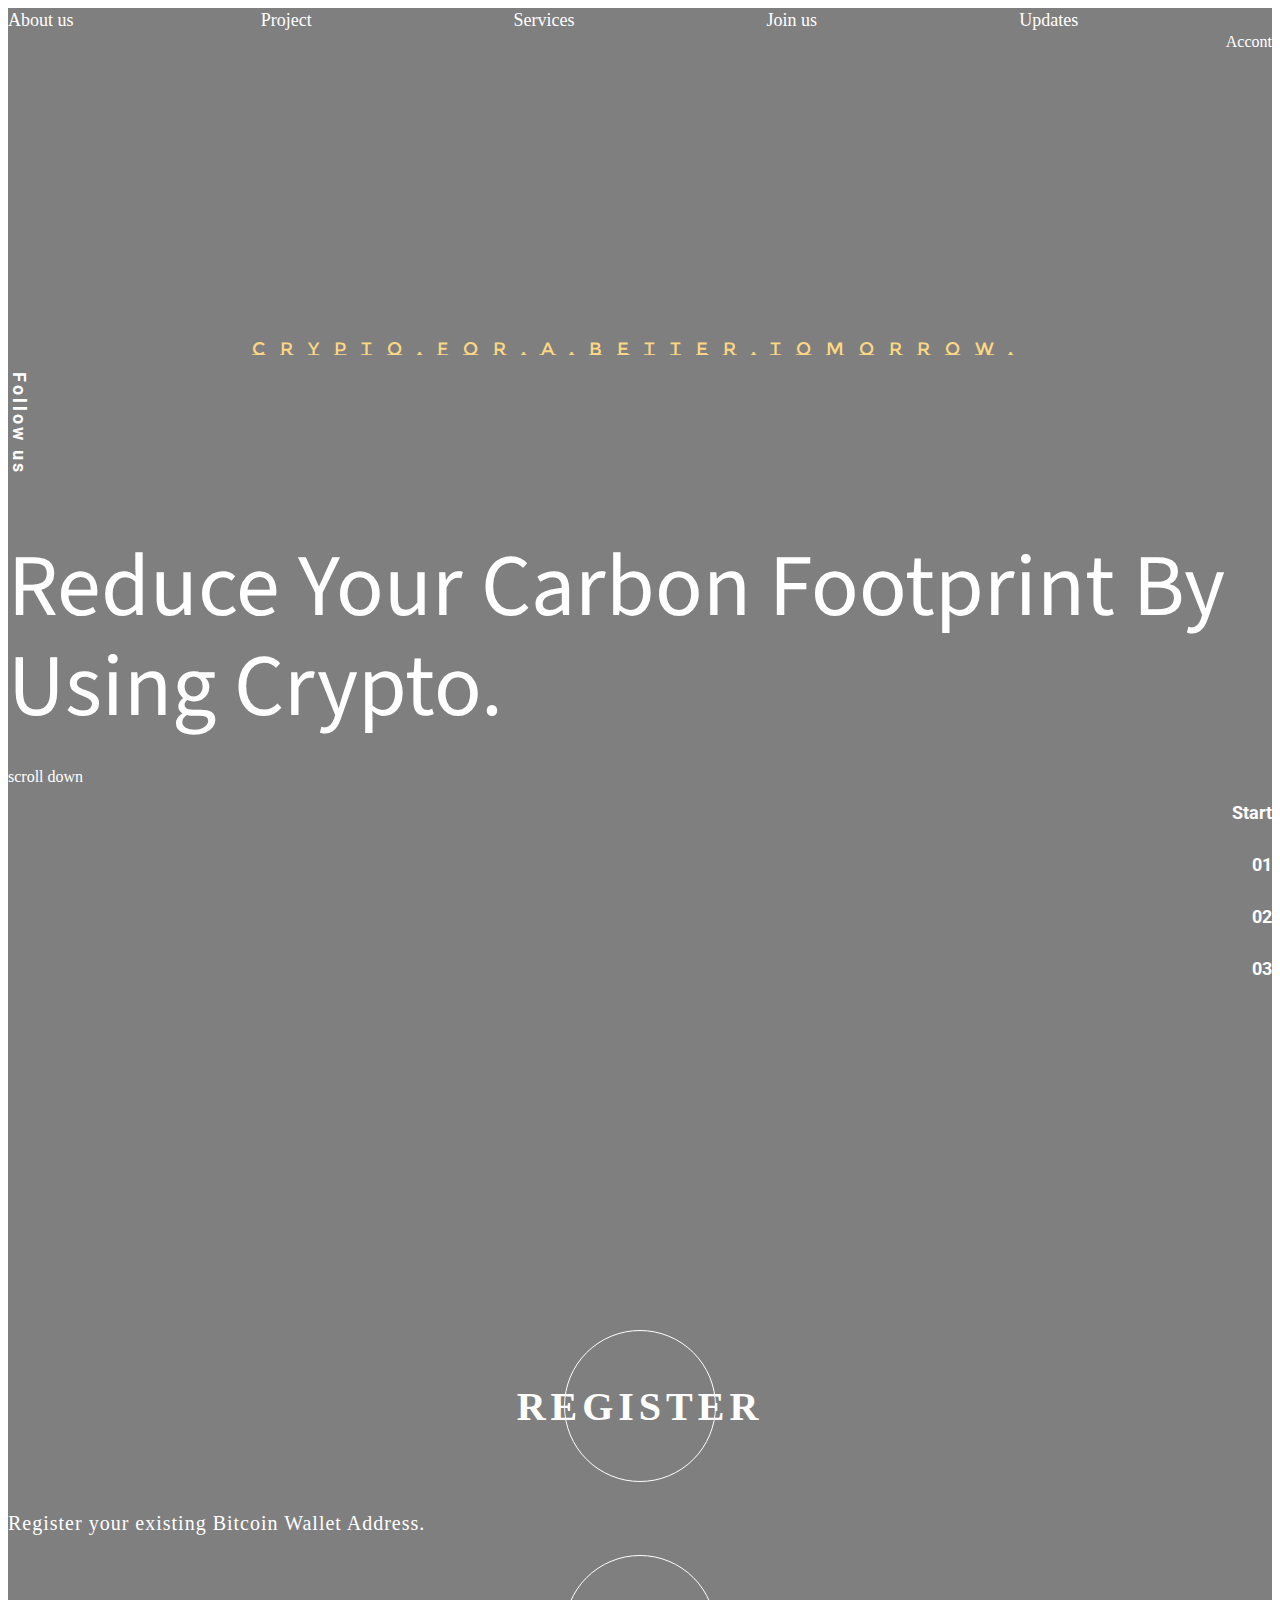
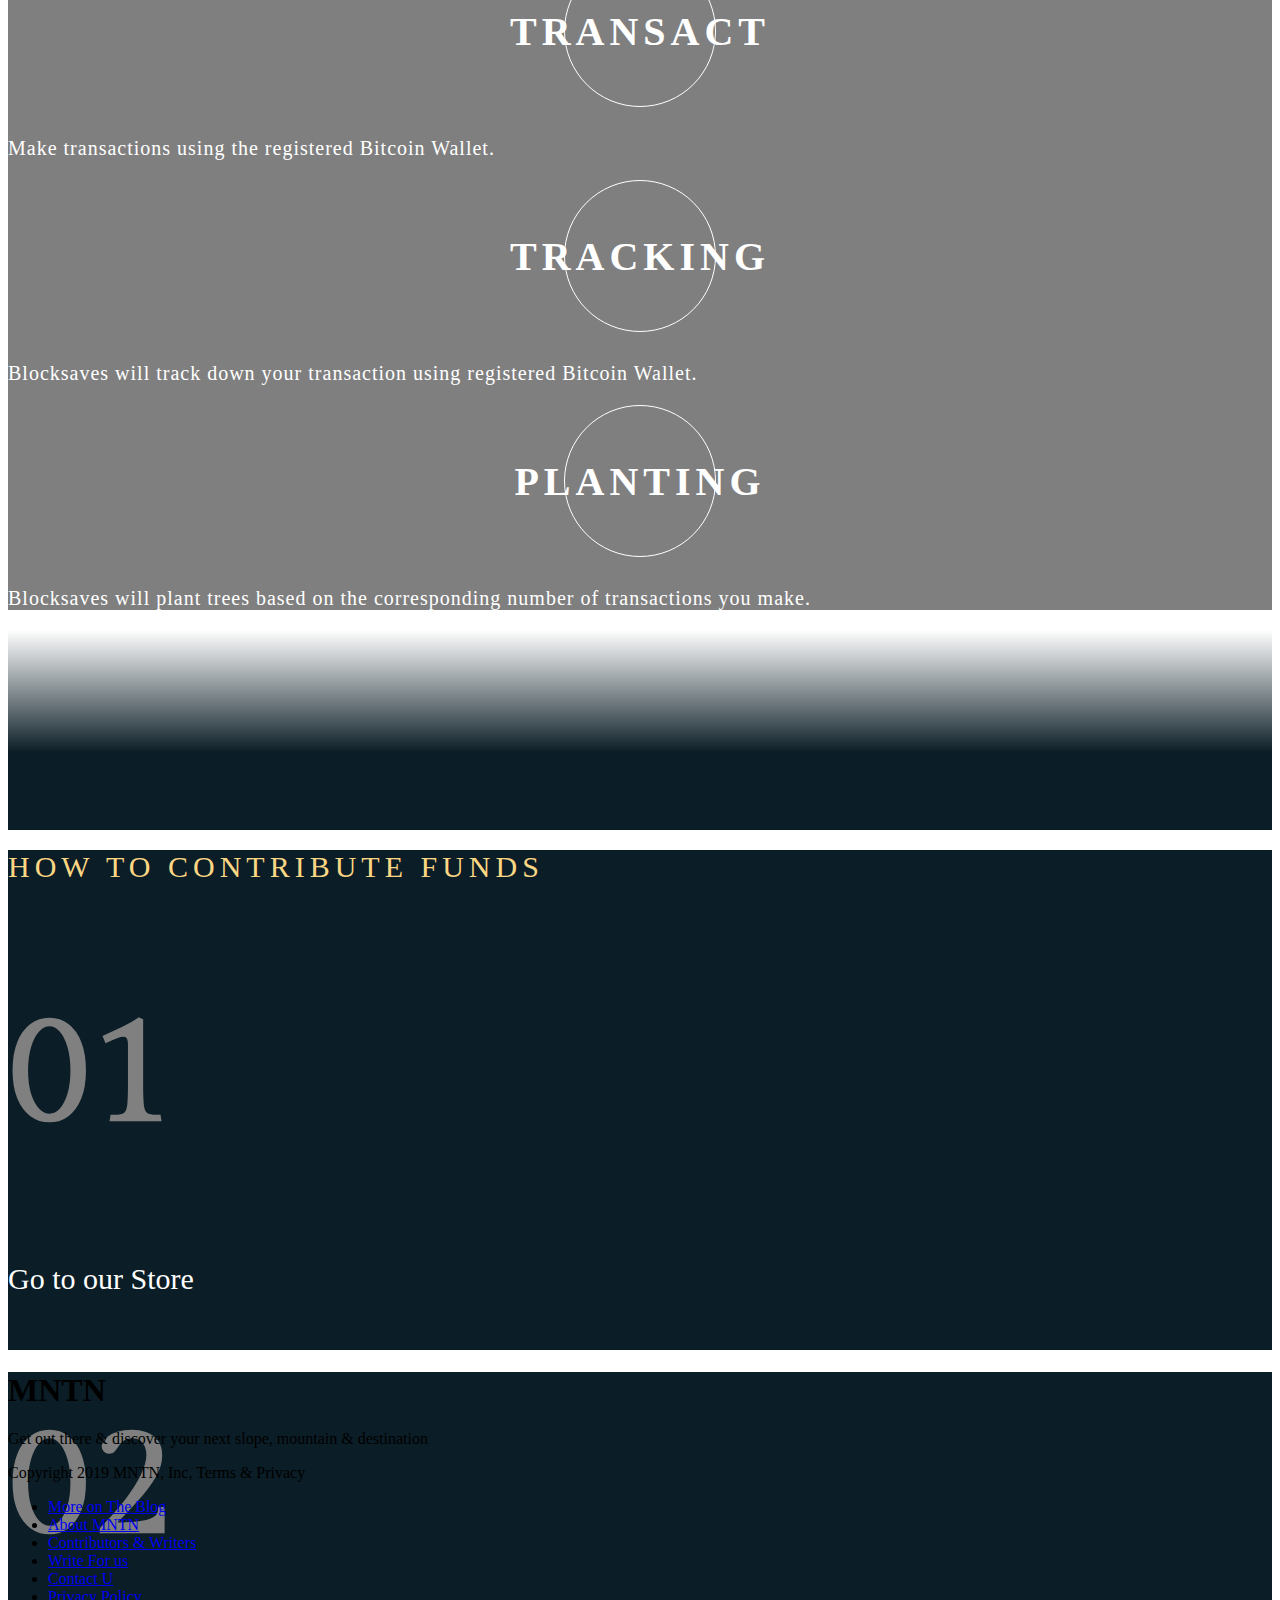
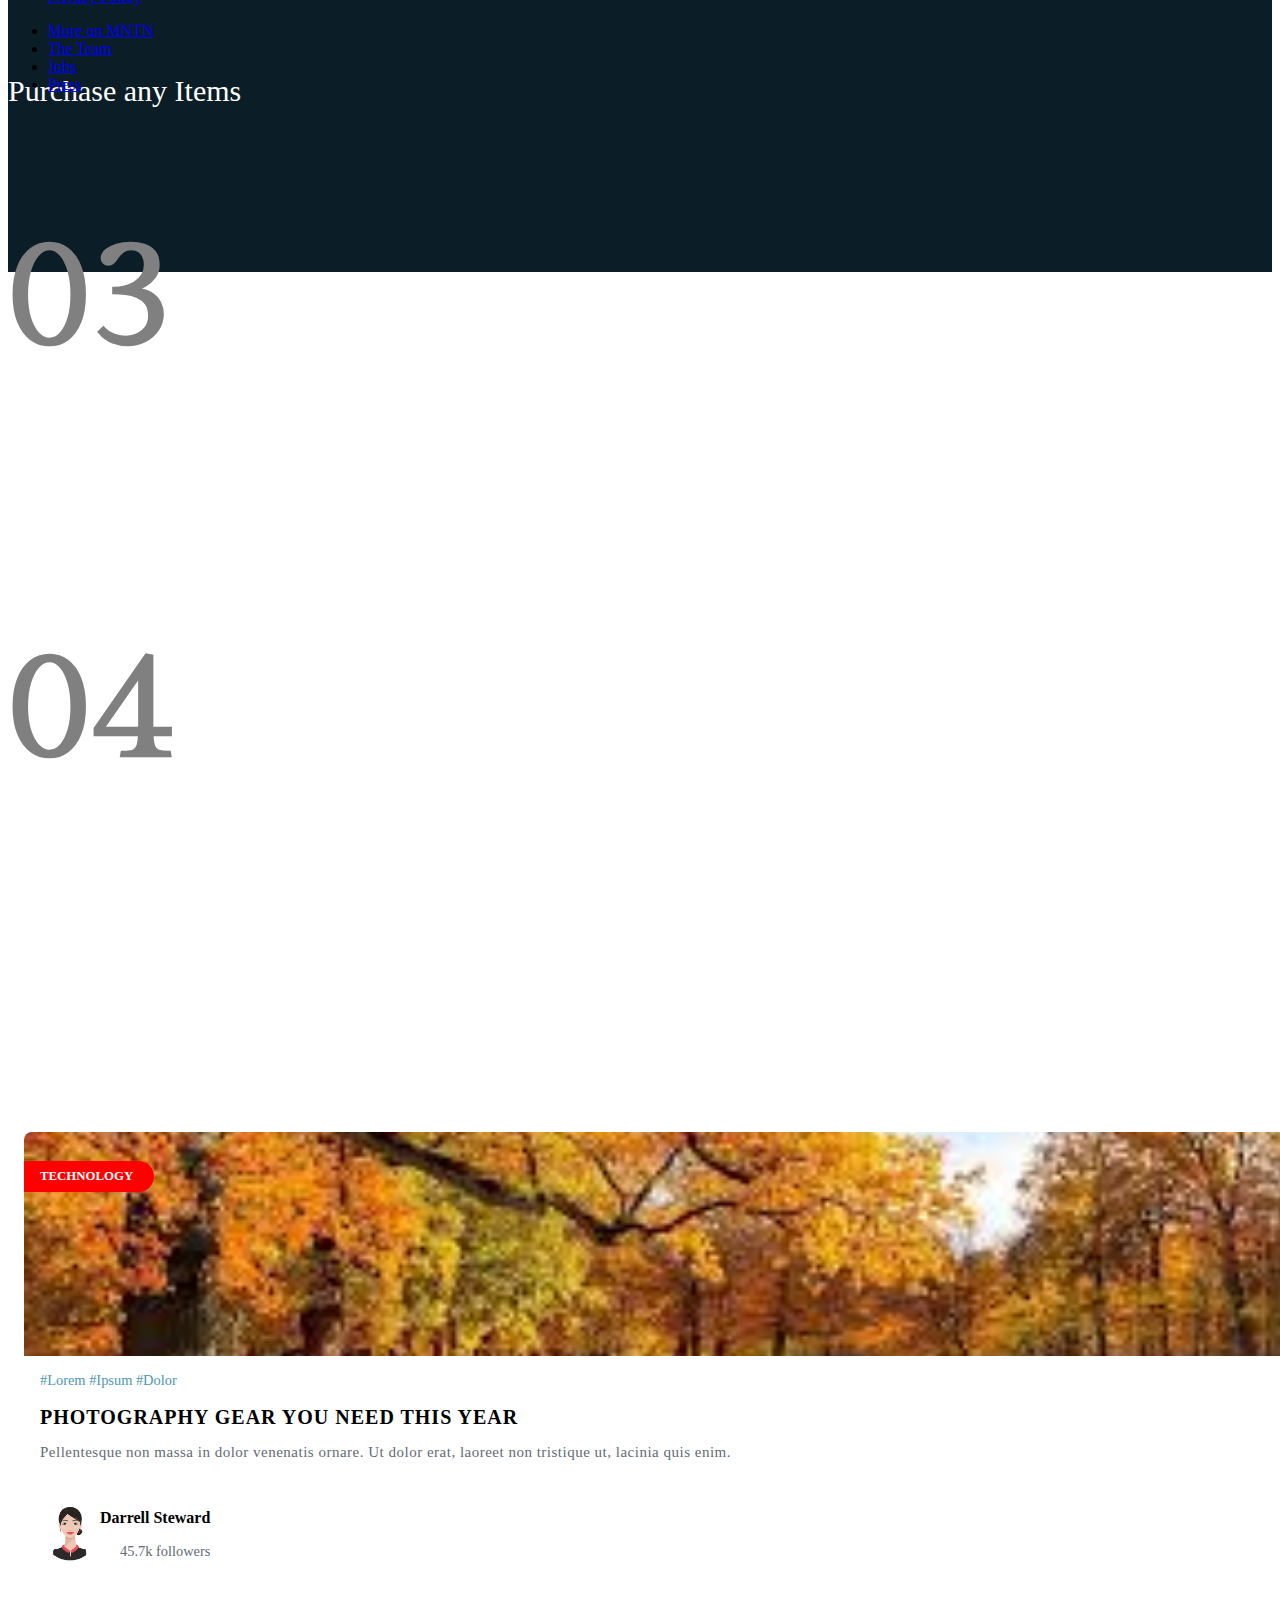
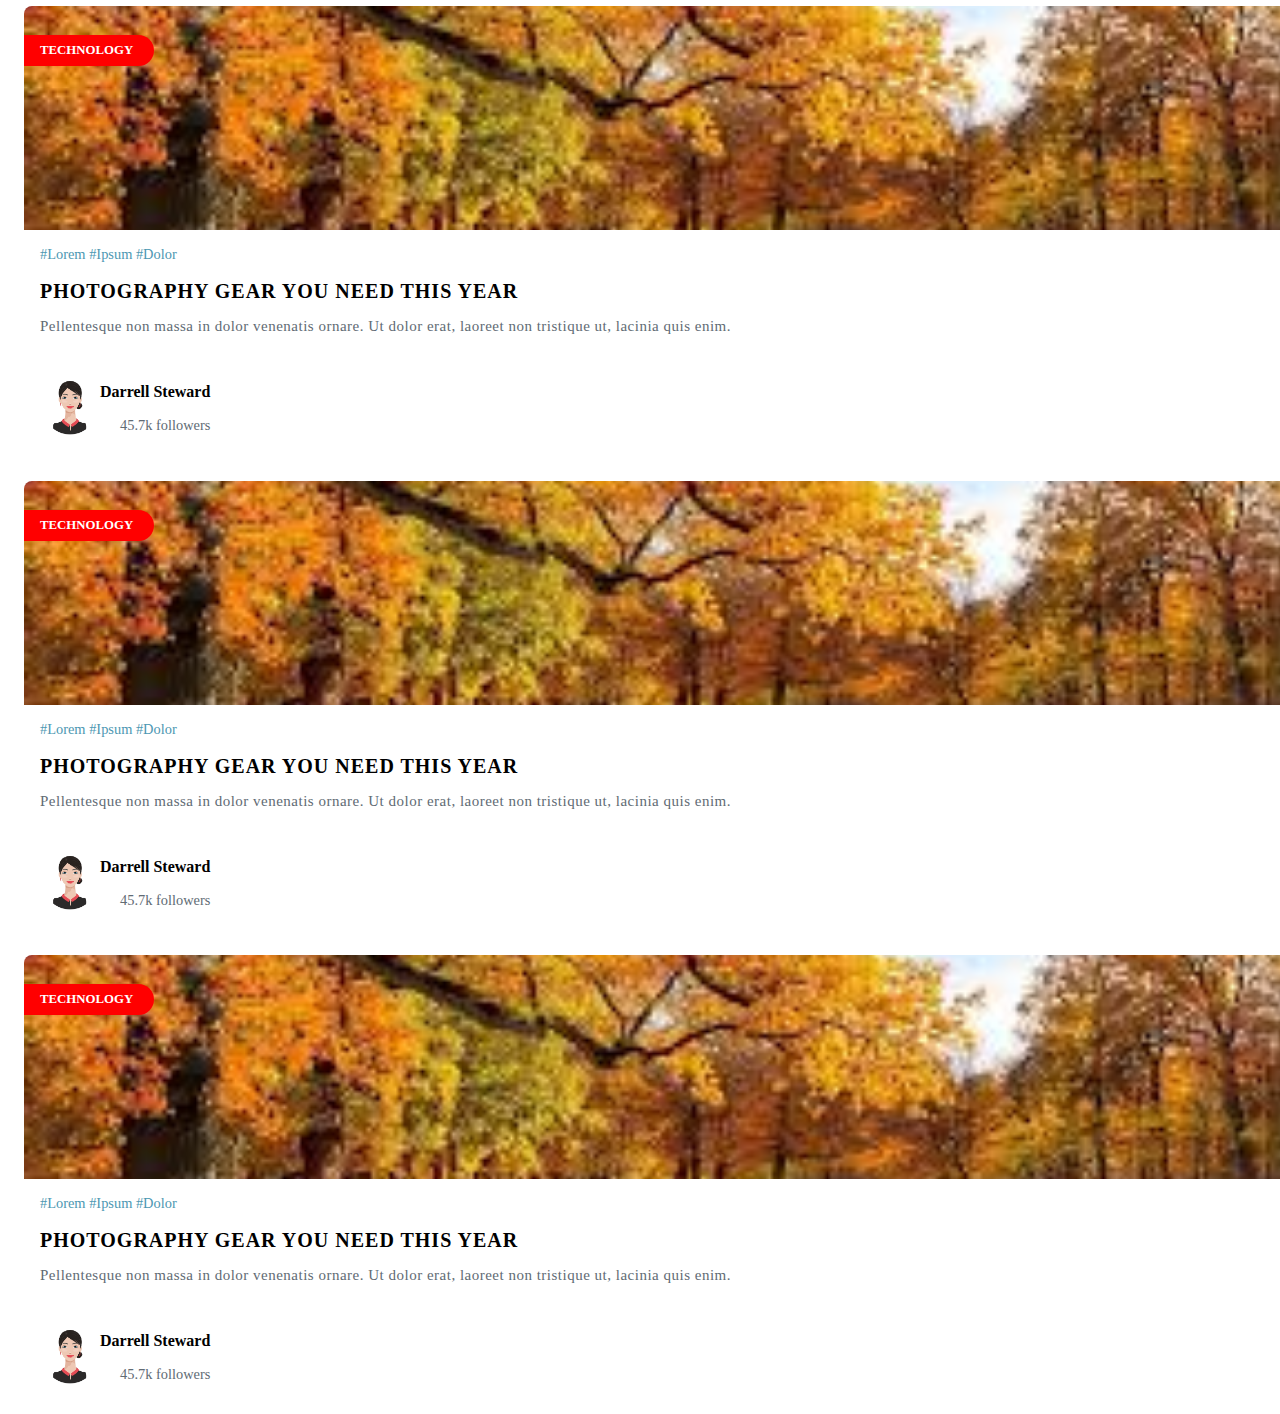
==== index.html @ 3b29f65f "Adding Blog Post Area" ====
<!DOCTYPE html>
<html lang="en">
<head>
   <meta charset="UTF-8">
   <meta name="viewport" content="width=device-width, initial-scale=1.0">

   <link rel="stylesheet" href="style.css">

   <link rel="stylesheet" href="vendor/bootstrap/css/bootstrap.min.css">
   <link href="vendor/fontawesome/css/fontawesome.css" rel="stylesheet">
   <link href="vendor/fontawesome/css/brands.css" rel="stylesheet">
   <link href="vendor/fontawesome/css/solid.css" rel="stylesheet">

   <title>MNTN</title>
</head>
<body>
   <div class="container-fluid" id="header">
      <div class="container">
         <nav>
            <div class="row" id="main-container">
               <div class="col">
                  <i class="fas fa-file-code" id="logo"></i>
               </div>
               <div class="col-6" id="navigation">
                  <ul>
                     <li><a href="#">About us</a></li>
                     <li><a href="#">Project</a></li>
                     <li><a href="#">Services</a></li>
                     <li><a href="#">Join us</a></li>
                     <li><a href="#">Updates</a></li>
                  </ul>
               </div>
               <div class="col" style="text-align: right;">
                  <span><i class="fa fa-user-circle"></i></span> 
                  <a href="#" id="account">
                     Accont
                  </a>
               </div>
            </div>
         </nav>
      </div>
      <div class="container" id="header-text">
         <h1 class="header-text-title"><span><i class="fas fa-minus"></i> </span>CRYPTO.FOR.A.BETTER.TOMORROW.</h1>

         <div class="row">
            <div class="col-2" id="follow">
               <ul>
                  <li>
                     <a href="#" id="follow-us">Follow us</a>
                  </li>
                  <li>
                     <a href="#">
                        <i class="fab fa-twitter"></i>
                     </a>
                  </li>
                  <li>
                     <a href="#">
                        <i class="fab fa-instagram"></i>
                     </a>
                  </li>
               </ul>
            </div>
            <div class="col-8">
               <h1 class="main-header-title">Reduce Your Carbon Footprint By Using Crypto.</h1>
               <p class="main-header-scroll">scroll down <span> <i class="fas fa-arrow-down"></i></span></p>
            </div>
            <div class="col-2" id="start">
               <ul>
                  <li>
                     <a href="#">Start</a>
                  </li>
                  <li>
                     <a href="#">01</a>
                  </li>
                  <li>
                     <a href="#">02</a>
                  </li>
                  <li>
                     <a href="#">03</a>
                  </li>
               </ul>
            </div>
         </div>
      </div>
      <div class="container" id="services">
         <div class="row">
            <div class="col">
               <div class="service-container">
                  <div class="service-img" id="register">
                     <p>Register</p>
                  </div>
               </div>
               <p class="service-desc">Register your existing Bitcoin Wallet Address.</p>
            </div>
            <div class="col">
               <div class="service-container">
                  <div class="service-img" id="transact">
                     <p>Transact</p>
                  </div>
               </div>
               <p class="service-desc">Make transactions using the registered Bitcoin Wallet.</p>
            </div>
            <div class="col">
               <div class="service-container">
                  <div class="service-img" id="tracking">
                     <p>Tracking</p>
                  </div>
               </div>
               <p class="service-desc">Blocksaves will track down your transaction using registered Bitcoin Wallet.</p>
            </div>
            <div class="col">
               <div class="service-container">
                  <div class="service-img" id="planting">
                     <p>Planting</p>
                  </div>
               </div>
               <p class="service-desc">Blocksaves will plant trees based on the corresponding number of transactions you make.</p>
            </div>
         </div>
      </div>
   </div>
   <div class="container-fluid" id="header-separator"></div>
   <div class="container-fluid" id="blog">
      <div class="container" id="contribute-funds">
         <h1 class="contribute-fund-title">
            <span><i class="fas fa-minus"></i> </span> HOW TO CONTRIBUTE FUNDS
         </h1>
         <div class="row">
            <div class="col" id="contribute-fund-steps">
               <h1 class="contribute-fund-step">01</h1>
               <p class="contribute-fund-desc">
                  Go to our Store
               </p>
            </div>
            <div class="col" id="contribute-fund-steps">
               <h1 class="contribute-fund-step">02</h1>
               <p class="contribute-fund-desc">
                  Purchase any Items
               </p>
            </div>
            <div class="col" id="contribute-fund-steps">
               <h1 class="contribute-fund-step">03</h1>
               <p class="contribute-fund-desc">
                  Purchase any Items
               </p>
            </div>
            <div class="col" id="contribute-fund-steps">
               <h1 class="contribute-fund-step">04</h1>
               <p class="contribute-fund-desc">
                  Purchase any Items
               </p>
            </div>
         </div> 
      </div>
      <div class="container" id="blog-post">
         <div class="row">
            <div class="col">
               <div class="blog-content">
                  <div class="blog-content-banner">
                     <p class="blog-content-banner-title">Technology</p>
                     <img class="blog-content-img" src='img/blog-register.jpg' alt='Register'>
                  </div>

                  <div class="blog-content-details">
                     <p class="blog-content-hashtag">#Lorem #Ipsum #Dolor</p>
                     <h2 class="blog-content-title">Photography gear you need this year</h2>
                     <p class="blog-content-description">Pellentesque non massa in dolor venenatis ornare. Ut dolor erat, laoreet non tristique ut, lacinia quis enim.</p>

                     <div class="row" id="author-profile">
                        <div class="col-3">
                          <img class="author-profile-img" src='img/author-1.png' alt=''> 
                        </div>   
                        <div class="col-9">
                           <div class="author-profile-info">
                              <h3 class="author-profile-name">Darrell Steward</h3>
                              <p class="author-profile-followers">45.7k followers</p>
                           </div>
                        </div>
                     </div>
                  </div>
               </div>
            </div>
            <div class="col">
               <div class="blog-content">
                  <div class="blog-content-banner">
                     <p class="blog-content-banner-title">Technology</p>
                     <img class="blog-content-img" src='img/blog-register.jpg' alt='Register'>
                  </div>

                  <div class="blog-content-details">
                     <p class="blog-content-hashtag">#Lorem #Ipsum #Dolor</p>
                     <h2 class="blog-content-title">Photography gear you need this year</h2>
                     <p class="blog-content-description">Pellentesque non massa in dolor venenatis ornare. Ut dolor erat, laoreet non tristique ut, lacinia quis enim.</p>

                     <div class="row" id="author-profile">
                        <div class="col-3">
                          <img class="author-profile-img" src='img/author-1.png' alt=''> 
                        </div>   
                        <div class="col-9">
                           <div class="author-profile-info">
                              <h3 class="author-profile-name">Darrell Steward</h3>
                              <p class="author-profile-followers">45.7k followers</p>
                           </div>
                        </div>
                     </div>
                  </div>
               </div>
            </div>
            <div class="col">
               <div class="blog-content">
                  <div class="blog-content-banner">
                     <p class="blog-content-banner-title">Technology</p>
                     <img class="blog-content-img" src='img/blog-register.jpg' alt='Register'>
                  </div>

                  <div class="blog-content-details">
                     <p class="blog-content-hashtag">#Lorem #Ipsum #Dolor</p>
                     <h2 class="blog-content-title">Photography gear you need this year</h2>
                     <p class="blog-content-description">Pellentesque non massa in dolor venenatis ornare. Ut dolor erat, laoreet non tristique ut, lacinia quis enim.</p>

                     <div class="row" id="author-profile">
                        <div class="col-3">
                          <img class="author-profile-img" src='img/author-1.png' alt=''> 
                        </div>   
                        <div class="col-9">
                           <div class="author-profile-info">
                              <h3 class="author-profile-name">Darrell Steward</h3>
                              <p class="author-profile-followers">45.7k followers</p>
                           </div>
                        </div>
                     </div>
                  </div>
               </div>
            </div>
            <div class="col">
               <div class="blog-content">
                  <div class="blog-content-banner">
                     <p class="blog-content-banner-title">Technology</p>
                     <img class="blog-content-img" src='img/blog-register.jpg' alt='Register'>
                  </div>

                  <div class="blog-content-details">
                     <p class="blog-content-hashtag">#Lorem #Ipsum #Dolor</p>
                     <h2 class="blog-content-title">Photography gear you need this year</h2>
                     <p class="blog-content-description">Pellentesque non massa in dolor venenatis ornare. Ut dolor erat, laoreet non tristique ut, lacinia quis enim.</p>

                     <div class="row" id="author-profile">
                        <div class="col-3">
                          <img class="author-profile-img" src='img/author-1.png' alt=''> 
                        </div>   
                        <div class="col-9">
                           <div class="author-profile-info">
                              <h3 class="author-profile-name">Darrell Steward</h3>
                              <p class="author-profile-followers">45.7k followers</p>
                           </div>
                        </div>
                     </div>
                  </div>
               </div>
            </div>
         </div>
      </div>
   </div>
   <div class="container-fluid" id="footer">
      <div class="container">
         <div class="row">
            <div class="col-6">
               <h1 class="footer-title">MNTN</h1>
               <p class="footer-desc">Get out there & discover your next slope, mountain & destination</p>
               <p class="footer-copyright">Copyright 2019 MNTN, Inc, Terms & Privacy</p>
            </div>
            <div class="col-3" id="footer-list">
               <ul>
                  <li id="footer-list-active">
                     <a href="#">More on The Blog</a>
                  </li>
                  <li>
                     <a href="#">About MNTN</a>
                  </li>
                  <li>
                     <a href="#">Contributors & Writers</a>
                  </li>
                  <li>
                     <a href="#">Write For us</a>
                  </li>
                  <li>
                     <a href="#">Contact U</a>
                  </li>
                  <li>
                     <a href="#">Privacy Policy</a>
                  </li>
               </ul>
            </div>
            <div class="col-3" id="footer-list">
               <ul>
                  <li id="footer-list-active">
                     <a href="#">More on MNTN</a>
                  </li>
                  <li>
                     <a href="#">The Team</a>
                  </li>
                  <li>
                     <a href="#">Jobs</a>
                  </li>
                  <li>
                     <a href="#">Press</a>
                  </li>
               </ul>
            </div>
         </div>
      </div>
   </div>

   <script type="text/javascript" src="vendor/jquery.min.js"></script>
   <script type="text/javascript" src="vendor/popper.min.js"></script>
   <script type="text/javascript" src="vendor/bootstrap/js/bootstrap.min.js"></script>
</body>
</html>
---- style.css ----
/*https://www.w3.org/Style/Examples/007/center.en.html*/

/*Fonts CDN*/
@import url('https://fonts.googleapis.com/css2?family=Montserrat+Subrayada&display=swap');
@import url('https://fonts.googleapis.com/css2?family=Source+Sans+Pro:wght@700&display=swap');
@import url('https://fonts.googleapis.com/css2?family=Roboto&display=swap');
@import url('https://fonts.googleapis.com/css2?family=Gilda+Display&display=swap');

/*for header section*/
#header {
	background-image: linear-gradient(rgba(0, 0, 0, 0.5), rgba(0, 0, 0, 0.5)), url("img/hero.jpg");
	background-position: center;
	background-repeat: no-repeat;
	background-size: cover;
}

#navigation ul {
	list-style: none;
	margin: 0;
	padding: 0;
	display: flex;
}
#navigation li {
	flex: 3;
}
#navigation ul li a {
	color: white;
    font-weight: 300;
    text-decoration: none;
    display: inline-block;
    text-align: center;
    position: relative;
    height: 25px;
    top: 2px;
    font-size: 18px;
}

#account,
.fa-user-circle {
	text-decoration: none;
	color: white;
}

.header-text-title {
	text-align: center;
	margin-top: 287px;
	font-family: 'Montserrat Subrayada', sans-serif;
	font-style: normal;
	font-weight: normal;
	font-size: 18px;
	line-height: 22px;
	letter-spacing: 15px;
	text-transform: uppercase;
	color: #FBD784;
}

#follow ul li a,
#start ul li a {
	color: white;
	text-decoration: none;
	font-family: 'Roboto', sans-serif;
	font-style: normal;
	font-weight: bold;
	font-size: 18px;
	line-height: 22px;
}
#follow ul,
#start ul {
	list-style: none;
	margin: 0 !important;
	padding: 0 !important;
}
#follow ul li,
#start ul li{
	margin-bottom: 30px;
}
#follow-us {
	writing-mode: vertical-rl;
	text-orientation: mixed;
	text-align: left;
	letter-spacing: 3px;
}
#start {
	text-align: right;
}

.main-header-title {
	font-family: 'Source Sans Pro', sans-serif;
	font-style: normal;
	font-weight: normal;
	font-size: 88px;
	line-height: 100px;
	text-transform: capitalize;
	color: #FFFFFF;
	margin-bottom: 30px;
}
.main-header-scroll,
.main-header-scroll i {
	color: white;
}

#services {
	margin-top: 350px;
}

#register {
	background-image: url("img/register.jpg");
	background-position: center;
	background-repeat: no-repeat;
	background-size: cover;
}
#transact {
	background-image: url("img/transact.jpg");
	background-position: center;
	background-repeat: no-repeat;
	background-size: cover;
}
#tracking {
	background-image: url("img/tracking.jpg");
	background-position: center;
	background-repeat: no-repeat;
	background-size: cover;
}
#planting {
	background-image: url("img/planting.jpg");
	background-position: center;
	background-repeat: no-repeat;
	background-size: cover;
}
.service-img {
    border: 1px solid white;
	height: 150px;
    width: 150px;
    border-radius: 50%;
    display: flex;
	align-items: center;
	justify-content: center;
}
.service-img p {
	margin: 0;
    color: white;
    font-size: 40px;
    font-weight: bolder;
    letter-spacing: 5px;
    text-transform: uppercase;
}
.service-desc {
	margin-top: 30px;
	color: white;
    font-size: 20px;
    font-weight: 500;
    letter-spacing: 1px;
}
.service-container {
	display: flex;
	align-items: center;
	justify-content: center;
}

.contribute-fund-title {
	font-size: 30px;
	color: #FBD784;
	letter-spacing: 5px;
	font-weight: lighter;
}
#contribute-fund-steps {
	margin-top: 40px;
}
.contribute-fund-step {
	font-family: 'Gilda Display', serif;
	font-size: 150px;
	font-weight: bolder;
	color: grey;
}
.contribute-fund-desc {
	color: white;
	font-size: 30px;
}

.blog-content {
	margin-top: 350px;
}

/*for our header separator*/
#header-separator {
	background: linear-gradient(180deg, rgba(11, 29, 38, 0) 0%, #0B1D26 61.38%);
	height: 200px;
}

#wrapper {
	display: flex;
	flex-wrap: wrap;
	justify-content: center;
}
.blog-content {
	overflow: hidden;
	background: white;
	border-radius: 0.5rem;
	position: relative;
	width: 100%;
	margin: 1rem;
	transition: 250ms all ease-in-out;
	cursor: pointer;
}
.blog-content:hover {
  transform: scale(1.05);
  box-shadow: 0px 2px 40px var(--clr-gray-light);
}
.blog-content-details {
	margin: 15rem 1rem 1rem 1rem;	
}
.blog-content-img {
	position: absolute;
	object-fit: cover;
	height: 14rem;
	width: 100%;
}
.blog-content-banner-title {
	font-size: 0.8rem;
	font-weight: bold;
	color: white;
	background: red;
	padding: 0.5rem 1.3rem 0.5rem 1rem;
	text-transform: uppercase;
	position: absolute;
	z-index: 1;
	top: 1rem;
	border-radius: 0 2rem 2rem 0;
}
.blog-content-hashtag {
  font-size: 0.9rem;
  font-weight: 500;
  color: #4d97b2;
}
.blog-content-title {
	line-height: 1.5rem;
	margin: 1rem 0 0.5rem;
	font-size: 20px;
	font-weight: bold;
	letter-spacing: 1px;
	text-transform: uppercase;
	text-align: justify;
}
.blog-content-description {
	color: #616b74;
	text-align: justify;
	font-size: 15px;
	font-weight: lighter;
	letter-spacing: 0.5px;
}
#author-profile {
	display: flex;
	margin-top: 2rem;
	align-items: center;
}
.author-profile-img {
	width: 60px;
	height: 60px;
	object-fit: cover;
	border-radius: 50%;
}
.author-profile-info {
	text-align: right;
}
.author-profile-name {
	font-size: 1rem;
}
.author-profile-followers {
  color: #616b74;
  font-size: 0.9rem;
}
#blog {
	background-color: #0B1D26;
	height: 500px;
}
#blog-post {
	margin-top: 200px;
}
#footer {
	background-color: #0B1D26;
	height: 500px;
}

/*for blog section*/
/*for footer section*/
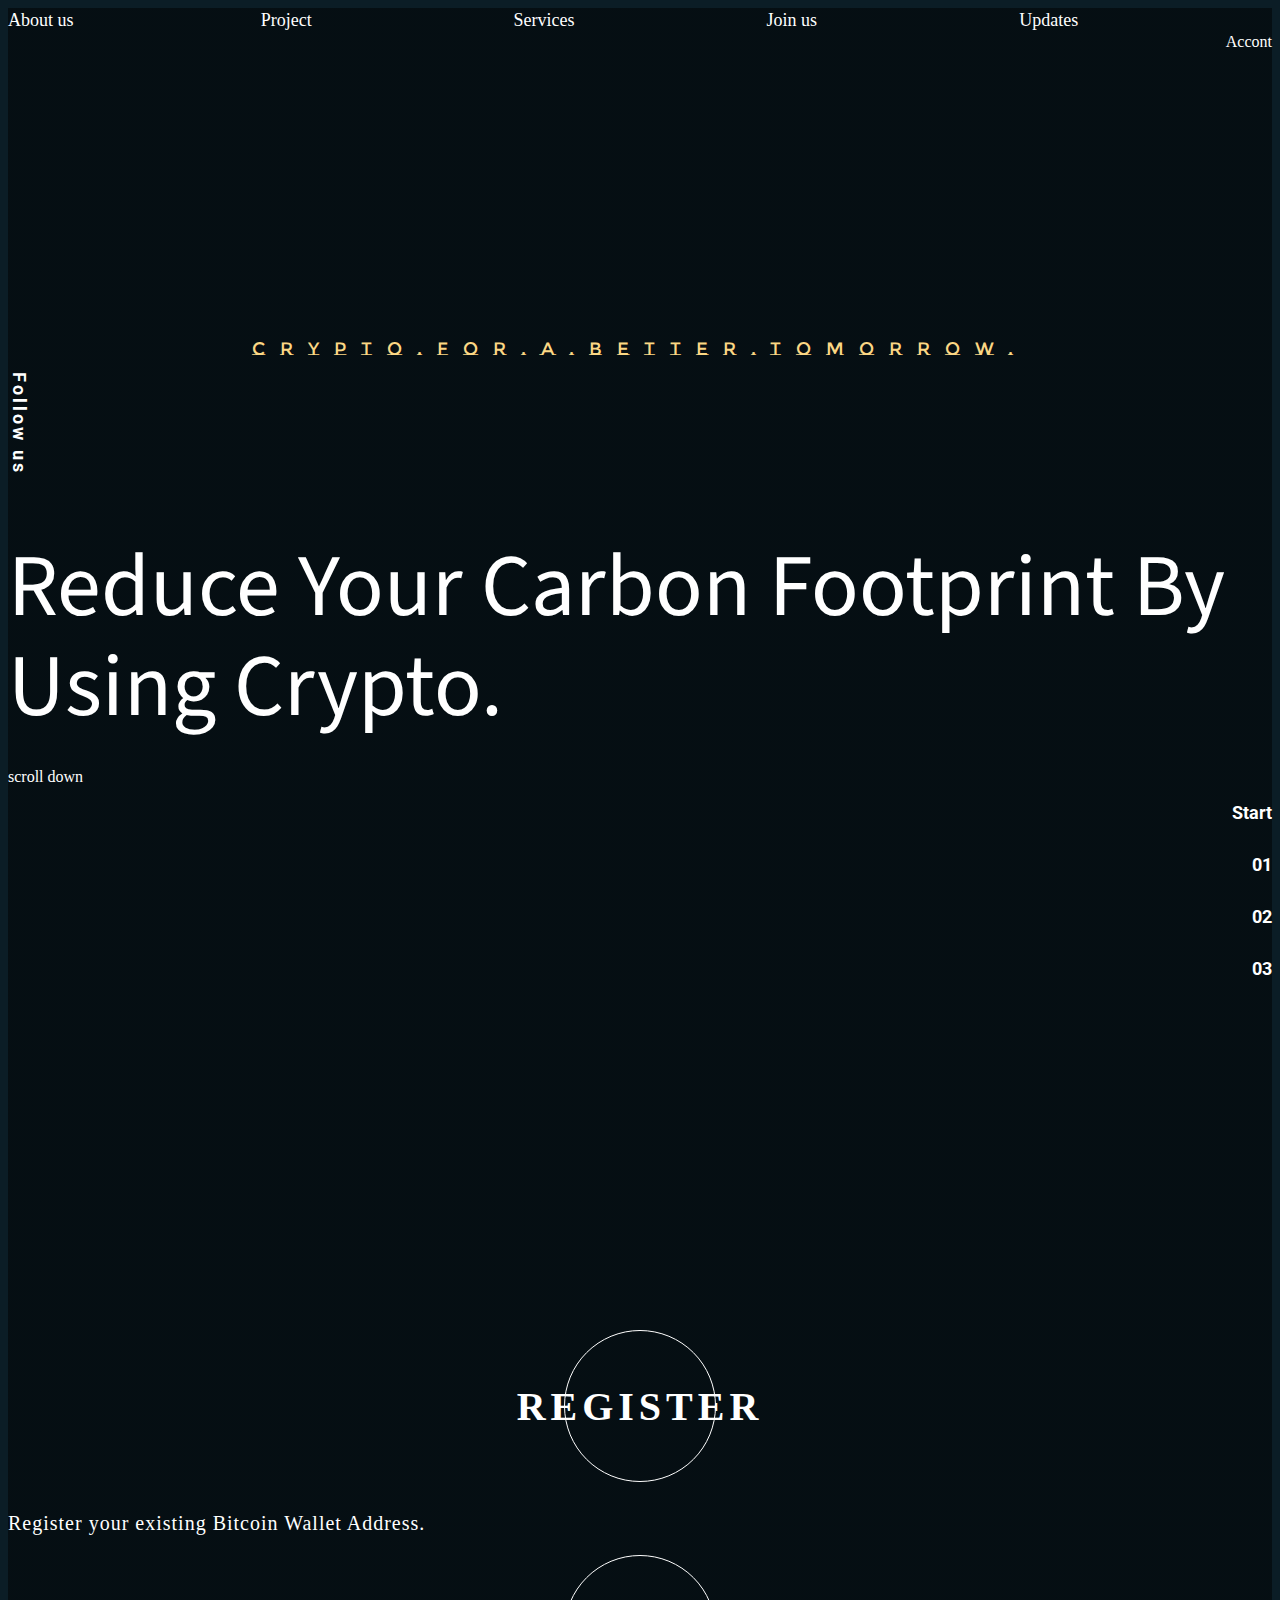
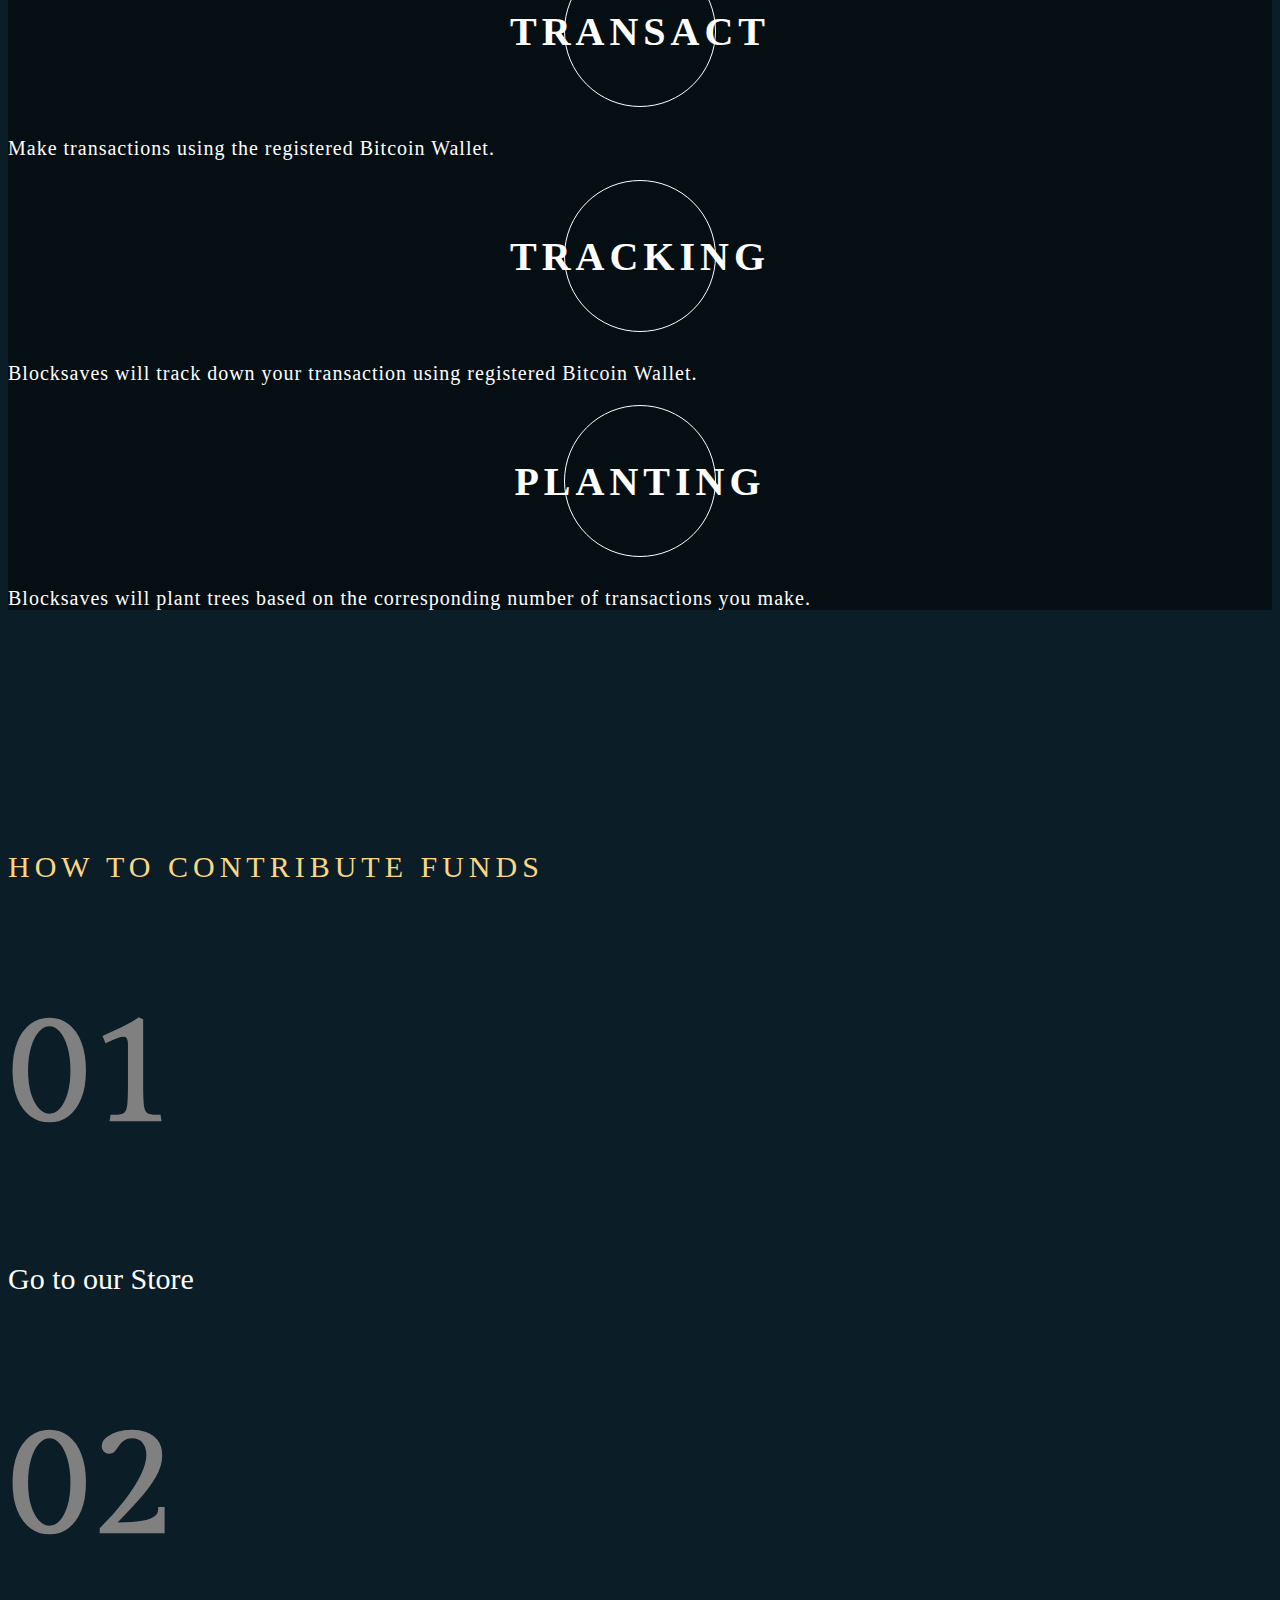
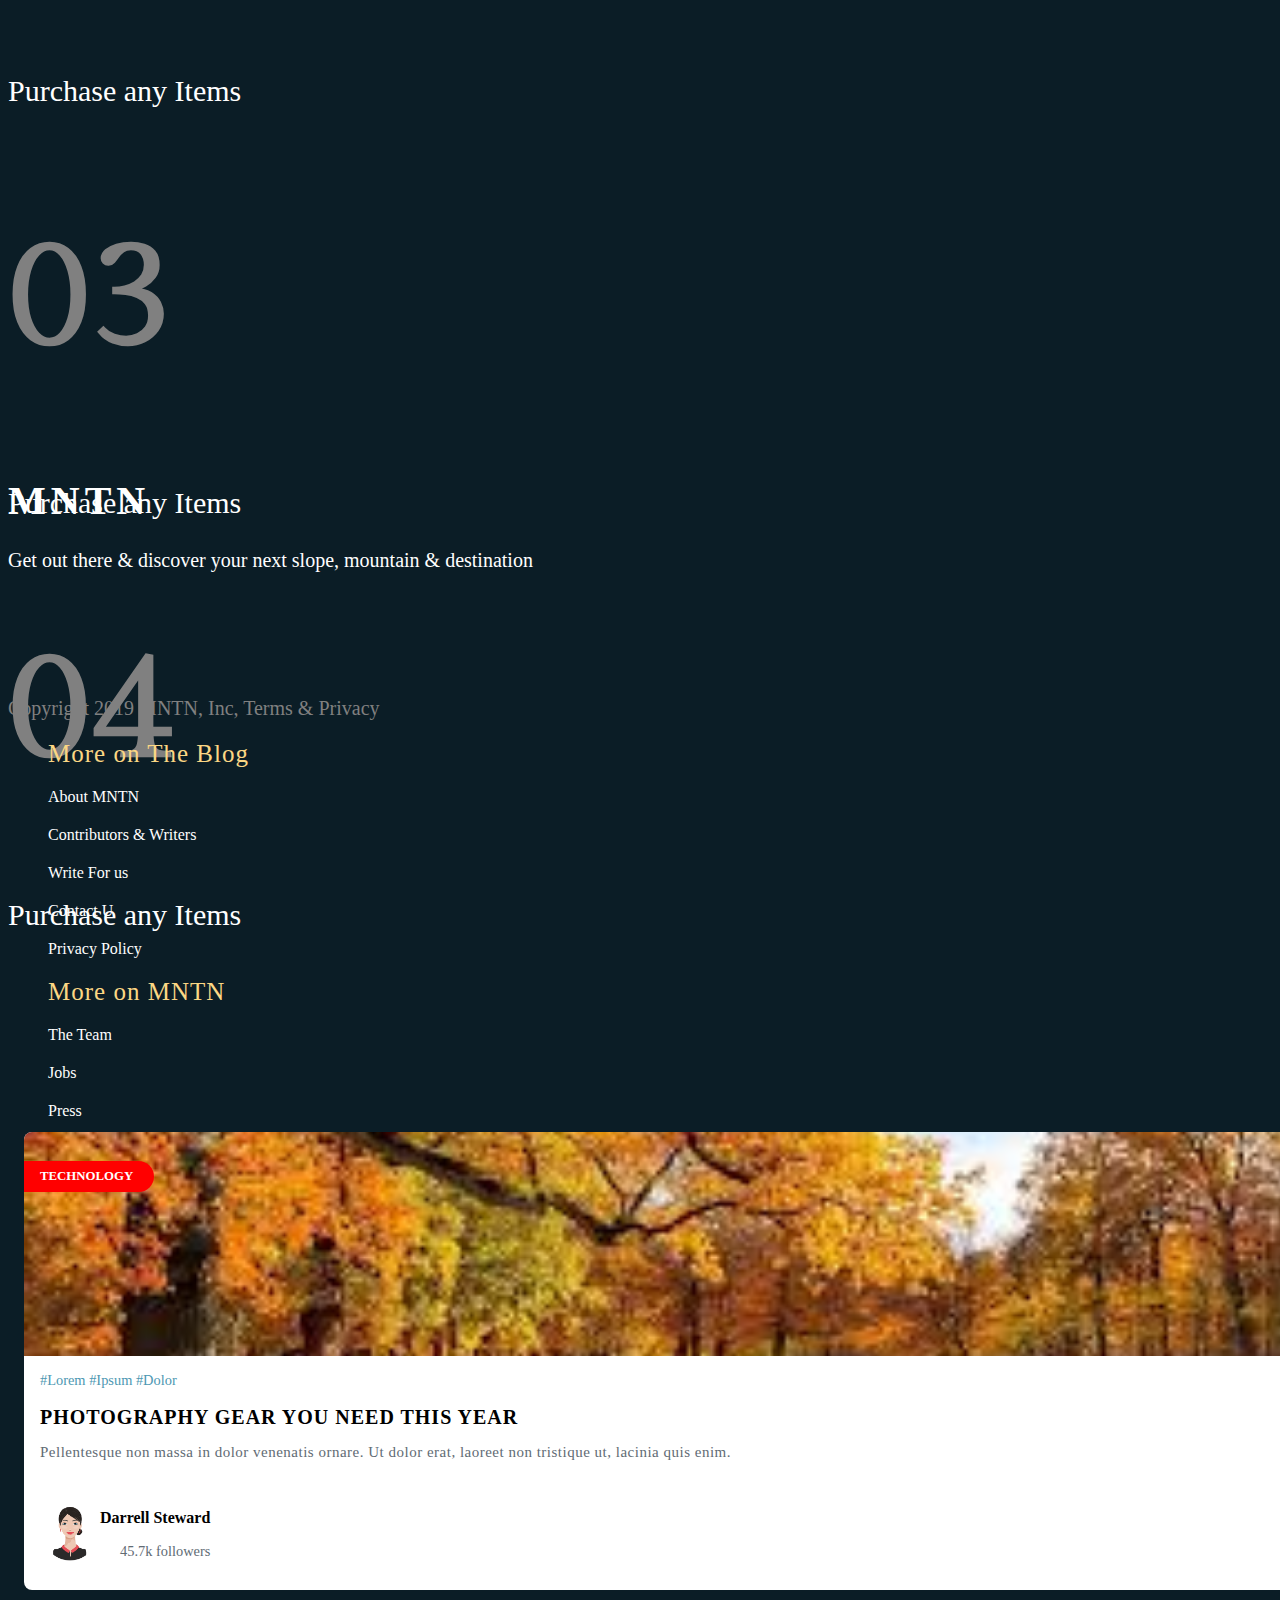
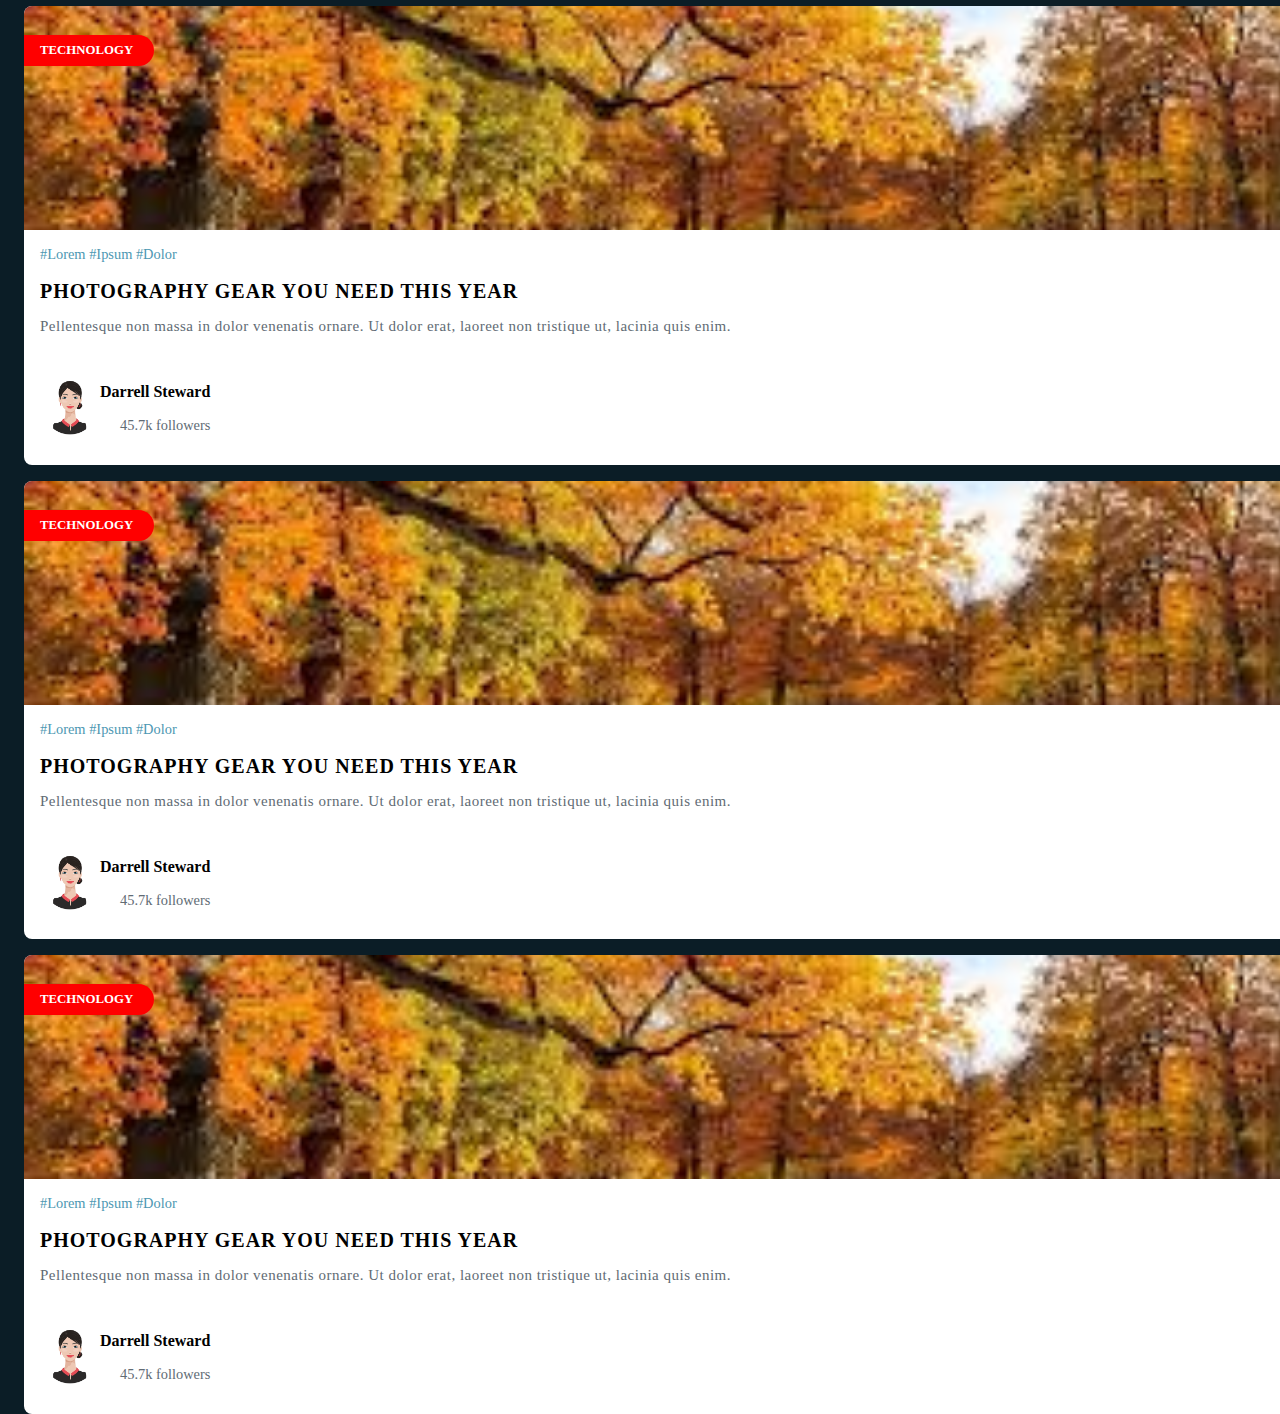
==== commit 98fb14d8: "fixed responsive setup" ====
--- a/index.html
+++ b/index.html
@@ -13,15 +13,15 @@
 
    <title>MNTN</title>
 </head>
-<body>
+<body style="background: #0B1D26;">
    <div class="container-fluid" id="header">
       <div class="container">
          <nav>
             <div class="row" id="main-container">
-               <div class="col">
+               <div class="col-sm-3 col-3" id="logo-wrapper">
                   <i class="fas fa-file-code" id="logo"></i>
                </div>
-               <div class="col-6" id="navigation">
+               <div class="col-sm-6 col-6" id="navigation">
                   <ul>
                      <li><a href="#">About us</a></li>
                      <li><a href="#">Project</a></li>
@@ -30,7 +30,7 @@
                      <li><a href="#">Updates</a></li>
                   </ul>
                </div>
-               <div class="col" style="text-align: right;">
+               <div class="col-sm-3 col-3" style="text-align: right;" id="account-wrapper">
                   <span><i class="fa fa-user-circle"></i></span> 
                   <a href="#" id="account">
                      Accont
@@ -42,8 +42,8 @@
       <div class="container" id="header-text">
          <h1 class="header-text-title"><span><i class="fas fa-minus"></i> </span>CRYPTO.FOR.A.BETTER.TOMORROW.</h1>
 
-         <div class="row">
-            <div class="col-2" id="follow">
+         <div class="row" id="header-wrapper">
+            <div class="col-sm-1 col-2" id="follow">
                <ul>
                   <li>
                      <a href="#" id="follow-us">Follow us</a>
@@ -60,11 +60,11 @@
                   </li>
                </ul>
             </div>
-            <div class="col-8">
+            <div class="col-sm-10 col-8" id="header-responsive">
                <h1 class="main-header-title">Reduce Your Carbon Footprint By Using Crypto.</h1>
                <p class="main-header-scroll">scroll down <span> <i class="fas fa-arrow-down"></i></span></p>
             </div>
-            <div class="col-2" id="start">
+            <div class="col-sm-1 col-2" id="start">
                <ul>
                   <li>
                      <a href="#">Start</a>
@@ -83,35 +83,35 @@
          </div>
       </div>
       <div class="container" id="services">
-         <div class="row">
-            <div class="col">
+         <div class="row" id="service-responsive">
+            <div class="col-sm-12 col-md-6 col-lg-3 col-3" id="service-wrapper">
                <div class="service-container">
                   <div class="service-img" id="register">
-                     <p>Register</p>
+                     <p id="service-img-title">Register</p>
                   </div>
                </div>
                <p class="service-desc">Register your existing Bitcoin Wallet Address.</p>
             </div>
-            <div class="col">
+            <div class="col-sm-12 col-md-6 col-lg-3 col-3" id="service-wrapper">
                <div class="service-container">
                   <div class="service-img" id="transact">
-                     <p>Transact</p>
+                     <p id="service-img-title">Transact</p>
                   </div>
                </div>
                <p class="service-desc">Make transactions using the registered Bitcoin Wallet.</p>
             </div>
-            <div class="col">
+            <div class=" col-sm-12 col-md-6 col-lg-3 col-3" id="service-wrapper">
                <div class="service-container">
                   <div class="service-img" id="tracking">
-                     <p>Tracking</p>
+                     <p id="service-img-title">Tracking</p>
                   </div>
                </div>
                <p class="service-desc">Blocksaves will track down your transaction using registered Bitcoin Wallet.</p>
             </div>
-            <div class="col">
+            <div class="col-sm-12 col-md-6 col-lg-3 col-3" id="service-wrapper">
                <div class="service-container">
                   <div class="service-img" id="planting">
-                     <p>Planting</p>
+                     <p id="service-img-title">Planting</p>
                   </div>
                </div>
                <p class="service-desc">Blocksaves will plant trees based on the corresponding number of transactions you make.</p>
@@ -125,26 +125,26 @@
          <h1 class="contribute-fund-title">
             <span><i class="fas fa-minus"></i> </span> HOW TO CONTRIBUTE FUNDS
          </h1>
-         <div class="row">
-            <div class="col" id="contribute-fund-steps">
+         <div class="row" id="contribute-responsive">
+            <div class="col-sm-12 col-md-6 col-lg-3 col-3" id="contribute-fund-steps">
                <h1 class="contribute-fund-step">01</h1>
                <p class="contribute-fund-desc">
                   Go to our Store
                </p>
             </div>
-            <div class="col" id="contribute-fund-steps">
+            <div class="col-sm-12 col-md-6 col-lg-3 col-3" id="contribute-fund-steps">
                <h1 class="contribute-fund-step">02</h1>
                <p class="contribute-fund-desc">
                   Purchase any Items
                </p>
             </div>
-            <div class="col" id="contribute-fund-steps">
+            <div class="col-sm-12 col-md-6 col-lg-3 col-3" id="contribute-fund-steps">
                <h1 class="contribute-fund-step">03</h1>
                <p class="contribute-fund-desc">
                   Purchase any Items
                </p>
             </div>
-            <div class="col" id="contribute-fund-steps">
+            <div class="col-sm-12 col-md-6 col-lg-3 col-3" id="contribute-fund-steps">
                <h1 class="contribute-fund-step">04</h1>
                <p class="contribute-fund-desc">
                   Purchase any Items
@@ -154,7 +154,7 @@
       </div>
       <div class="container" id="blog-post">
          <div class="row">
-            <div class="col">
+            <div class="col-sm-12 col-md-6 col-lg-3 col-3" id="blog-wrapper">
                <div class="blog-content">
                   <div class="blog-content-banner">
                      <p class="blog-content-banner-title">Technology</p>
@@ -180,7 +180,7 @@
                   </div>
                </div>
             </div>
-            <div class="col">
+            <div class="col-sm-12 col-md-6 col-lg-3 col-3" id="blog-wrapper">
                <div class="blog-content">
                   <div class="blog-content-banner">
                      <p class="blog-content-banner-title">Technology</p>
@@ -206,7 +206,7 @@
                   </div>
                </div>
             </div>
-            <div class="col">
+            <div class="col-sm-12 col-md-6 col-lg-3 col-3" id="blog-wrapper">
                <div class="blog-content">
                   <div class="blog-content-banner">
                      <p class="blog-content-banner-title">Technology</p>
@@ -232,7 +232,7 @@
                   </div>
                </div>
             </div>
-            <div class="col">
+            <div class="col-sm-12 col-md-6 col-lg-3 col-3" id="blog-wrapper">
                <div class="blog-content">
                   <div class="blog-content-banner">
                      <p class="blog-content-banner-title">Technology</p>
@@ -263,8 +263,8 @@
    </div>
    <div class="container-fluid" id="footer">
       <div class="container">
-         <div class="row">
-            <div class="col-6">
+         <div class="row" id="footer-wrapper">
+            <div class="col-6" id="footer-col">
                <h1 class="footer-title">MNTN</h1>
                <p class="footer-desc">Get out there & discover your next slope, mountain & destination</p>
                <p class="footer-copyright">Copyright 2019 MNTN, Inc, Terms & Privacy</p>
--- a/style.css
+++ b/style.css
@@ -26,14 +26,14 @@
 }
 #navigation ul li a {
 	color: white;
-    font-weight: 300;
-    text-decoration: none;
-    display: inline-block;
-    text-align: center;
-    position: relative;
-    height: 25px;
-    top: 2px;
-    font-size: 18px;
+  font-weight: 300;
+  text-decoration: none;
+  display: inline-block;
+  text-align: center;
+  position: relative;
+  height: 25px;
+  top: 2px;
+  font-size: 18px;
 }
 
 #account,
@@ -129,28 +129,28 @@
 	background-size: cover;
 }
 .service-img {
-    border: 1px solid white;
+	border: 1px solid white;
 	height: 150px;
-    width: 150px;
-    border-radius: 50%;
-    display: flex;
+	width: 150px;
+	border-radius: 50%;
+	display: flex;
 	align-items: center;
 	justify-content: center;
 }
 .service-img p {
 	margin: 0;
-    color: white;
-    font-size: 40px;
-    font-weight: bolder;
-    letter-spacing: 5px;
-    text-transform: uppercase;
+	color: white;
+	font-size: 40px;
+	font-weight: bolder;
+	letter-spacing: 5px;
+	text-transform: uppercase;
 }
 .service-desc {
 	margin-top: 30px;
 	color: white;
-    font-size: 20px;
-    font-weight: 500;
-    letter-spacing: 1px;
+	font-size: 20px;
+	font-weight: 500;
+	letter-spacing: 1px;
 }
 .service-container {
 	display: flex;
@@ -177,7 +177,6 @@
 	color: white;
 	font-size: 30px;
 }
-
 .blog-content {
 	margin-top: 350px;
 }
@@ -205,7 +204,7 @@
 }
 .blog-content:hover {
   transform: scale(1.05);
-  box-shadow: 0px 2px 40px var(--clr-gray-light);
+  box-shadow: 0px 2px 40px #0B1D26;
 }
 .blog-content-details {
 	margin: 15rem 1rem 1rem 1rem;	
@@ -272,15 +271,163 @@
 }
 #blog {
 	background-color: #0B1D26;
-	height: 500px;
+	height: 1200px;
 }
 #blog-post {
 	margin-top: 200px;
 }
+
 #footer {
 	background-color: #0B1D26;
 	height: 500px;
 }
-
-/*for blog section*/
-/*for footer section*/+.footer-title {
+	font-size: 40px;
+	color: white;
+	letter-spacing: 5px;
+	margin-bottom: 25px;
+}
+.footer-desc {
+	font-size: 20px;
+	color: white;
+}
+.footer-copyright {
+	font-size: 20px;
+	color: grey;
+}
+#footer-list-active a {
+	color: #FBD784 !important;
+	font-size: 25px !important;
+	font-weight: 500 !important;
+	letter-spacing: 1px !important;
+}
+#footer-list ul {
+	list-style: none;
+}
+#footer-list ul li {
+	margin-bottom: 20px;
+}
+#footer-list ul li a {
+	text-decoration: none;
+	margin-bottom: 5px;
+	color: white;
+}
+.footer-copyright {
+	margin-top: 125px;
+}
+
+/*for responsive functionality*/
+
+/*for small devices*/
+@media (min-width: 576px) and (max-width: 767.98px) {
+	/*for navigation and header*/
+	#logo-wrapper,
+	#navigation,
+	#account-wrapper {
+		display: none;
+	}
+	.header-text-title {
+		text-align: center;
+    letter-spacing: 2px;
+	}
+	#follow,
+	#start {
+		display: none;
+	}
+	#header-wrapper {
+		display: flex;
+    flex-wrap: wrap;
+    justify-content: center;
+	}
+	.main-header-title {
+    line-height: 1;
+    font-size: 65px;
+    letter-spacing: 1px;
+	}
+
+	/*for contribute funds*/
+	#contribute-fund-steps,
+	.contribute-fund-title {
+		display: flex;
+    flex-wrap: wrap;
+    justify-content: center;
+	}
+
+	#blog-post {
+		margin-top: 100px;
+	}
+
+	/*for service*/
+	#service-img-title {
+		font-size: 30px;
+    font-weight: bold;
+    letter-spacing: 3px;
+	}
+	.service-desc {
+		text-align: center;
+	}
+
+	/*for funds*/
+	#contribute-fund-steps {
+		display: flex;
+    flex-wrap: wrap;
+    justify-content: center;
+	}
+	.contribute-fund-step {
+		width: 100%;
+    text-align: center;
+	}
+	.contribute-fund-desc {
+	text-align: center;
+	font-size: 20px;
+	}
+
+	/*for footer*/
+	#footer {
+		margin-top: 1600px;
+	}
+}
+
+/*for medium devices*/
+@media (min-width: 768px) and (max-width: 991.98px) { 
+	
+	/*for header navigation*/
+	#logo-wrapper,
+	#navigation,
+	#account-wrapper {
+		display: none;
+	}
+	.header-text-title {
+		text-align: center;
+    letter-spacing: 2px;
+	}
+	#follow,
+	#start {
+		display: none;
+	}
+	#header-wrapper {
+		display: flex;
+    flex-wrap: wrap;
+    justify-content: center;
+	}
+
+	/*for contribute funds*/
+	#contribute-fund-steps,
+	.contribute-fund-title {
+		display: flex;
+    flex-wrap: wrap;
+    justify-content: center;
+	}
+
+	#blog-post {
+		margin-top: 100px;
+	}
+
+	/*for footer*/
+	#footer {
+		margin-top: 700px;
+	}
+}
+
+@media (min-width: 992px) and (max-width: 1199.98px) { 
+}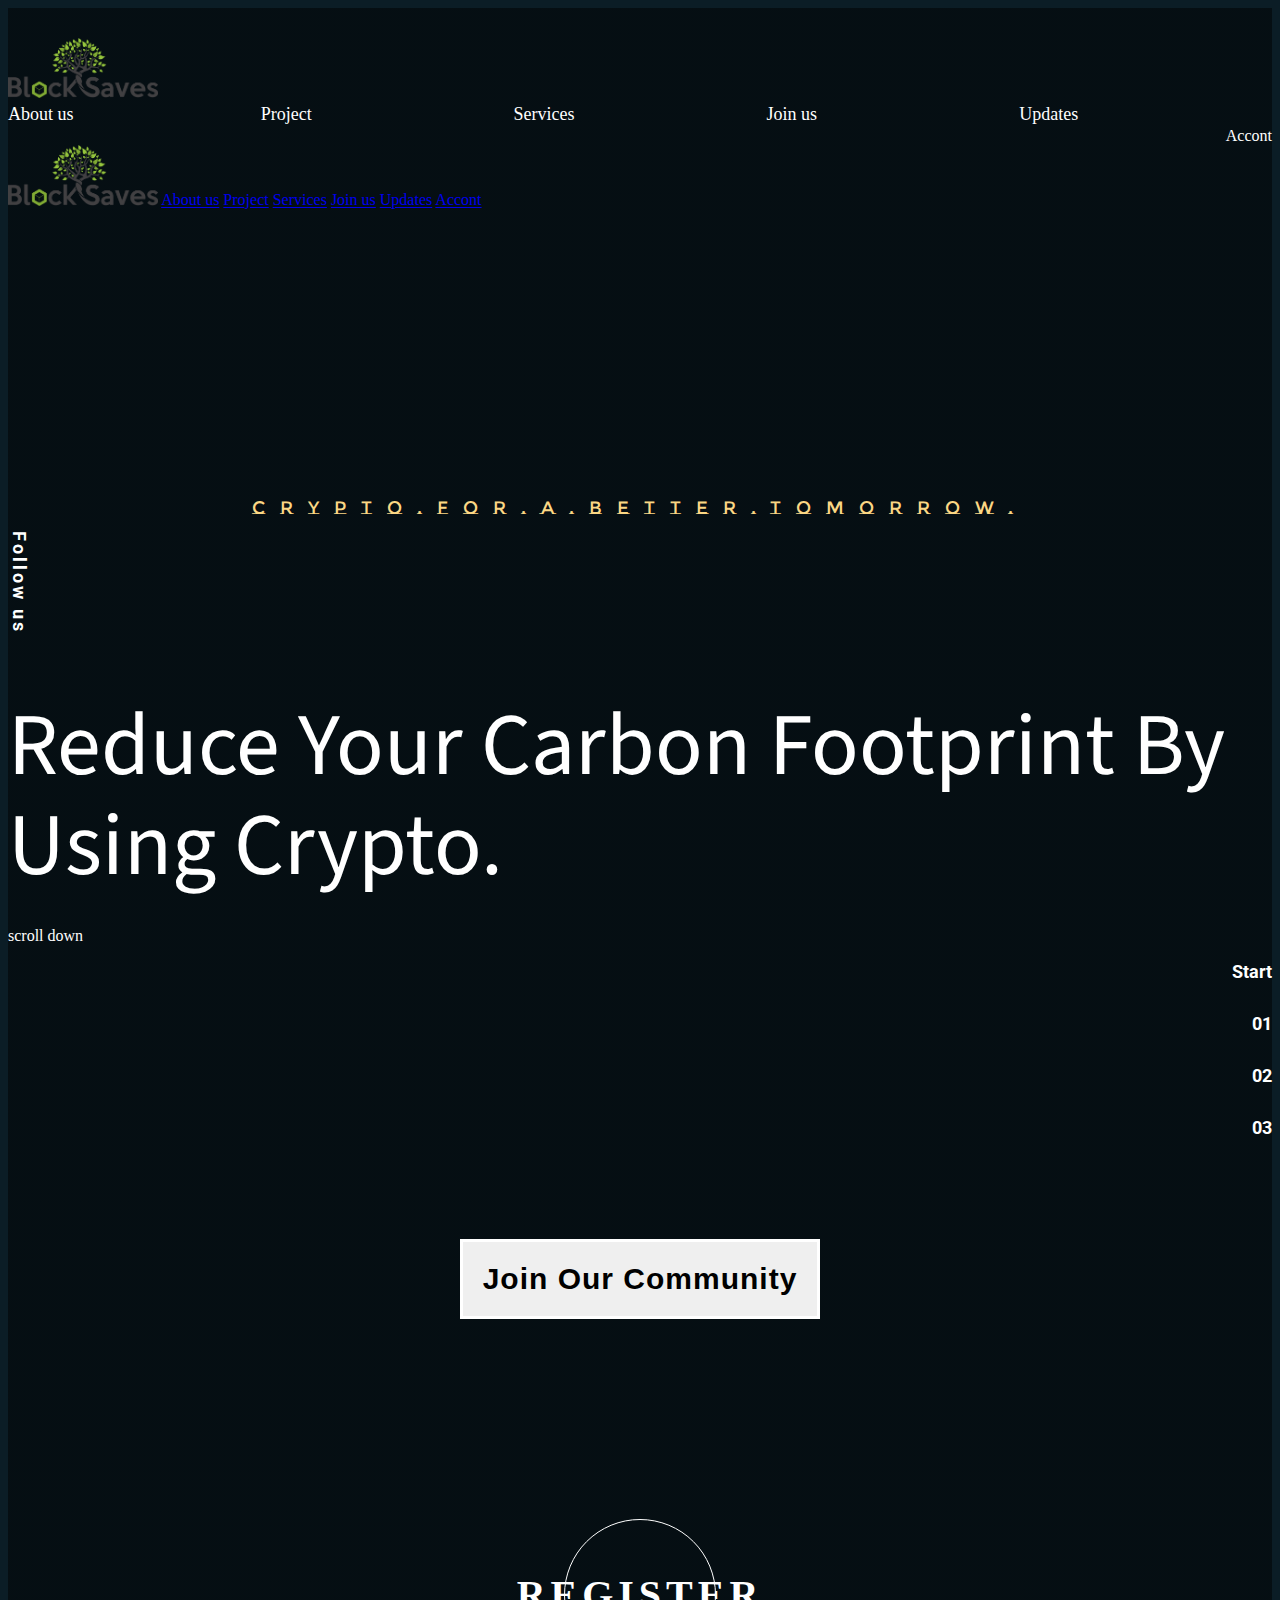
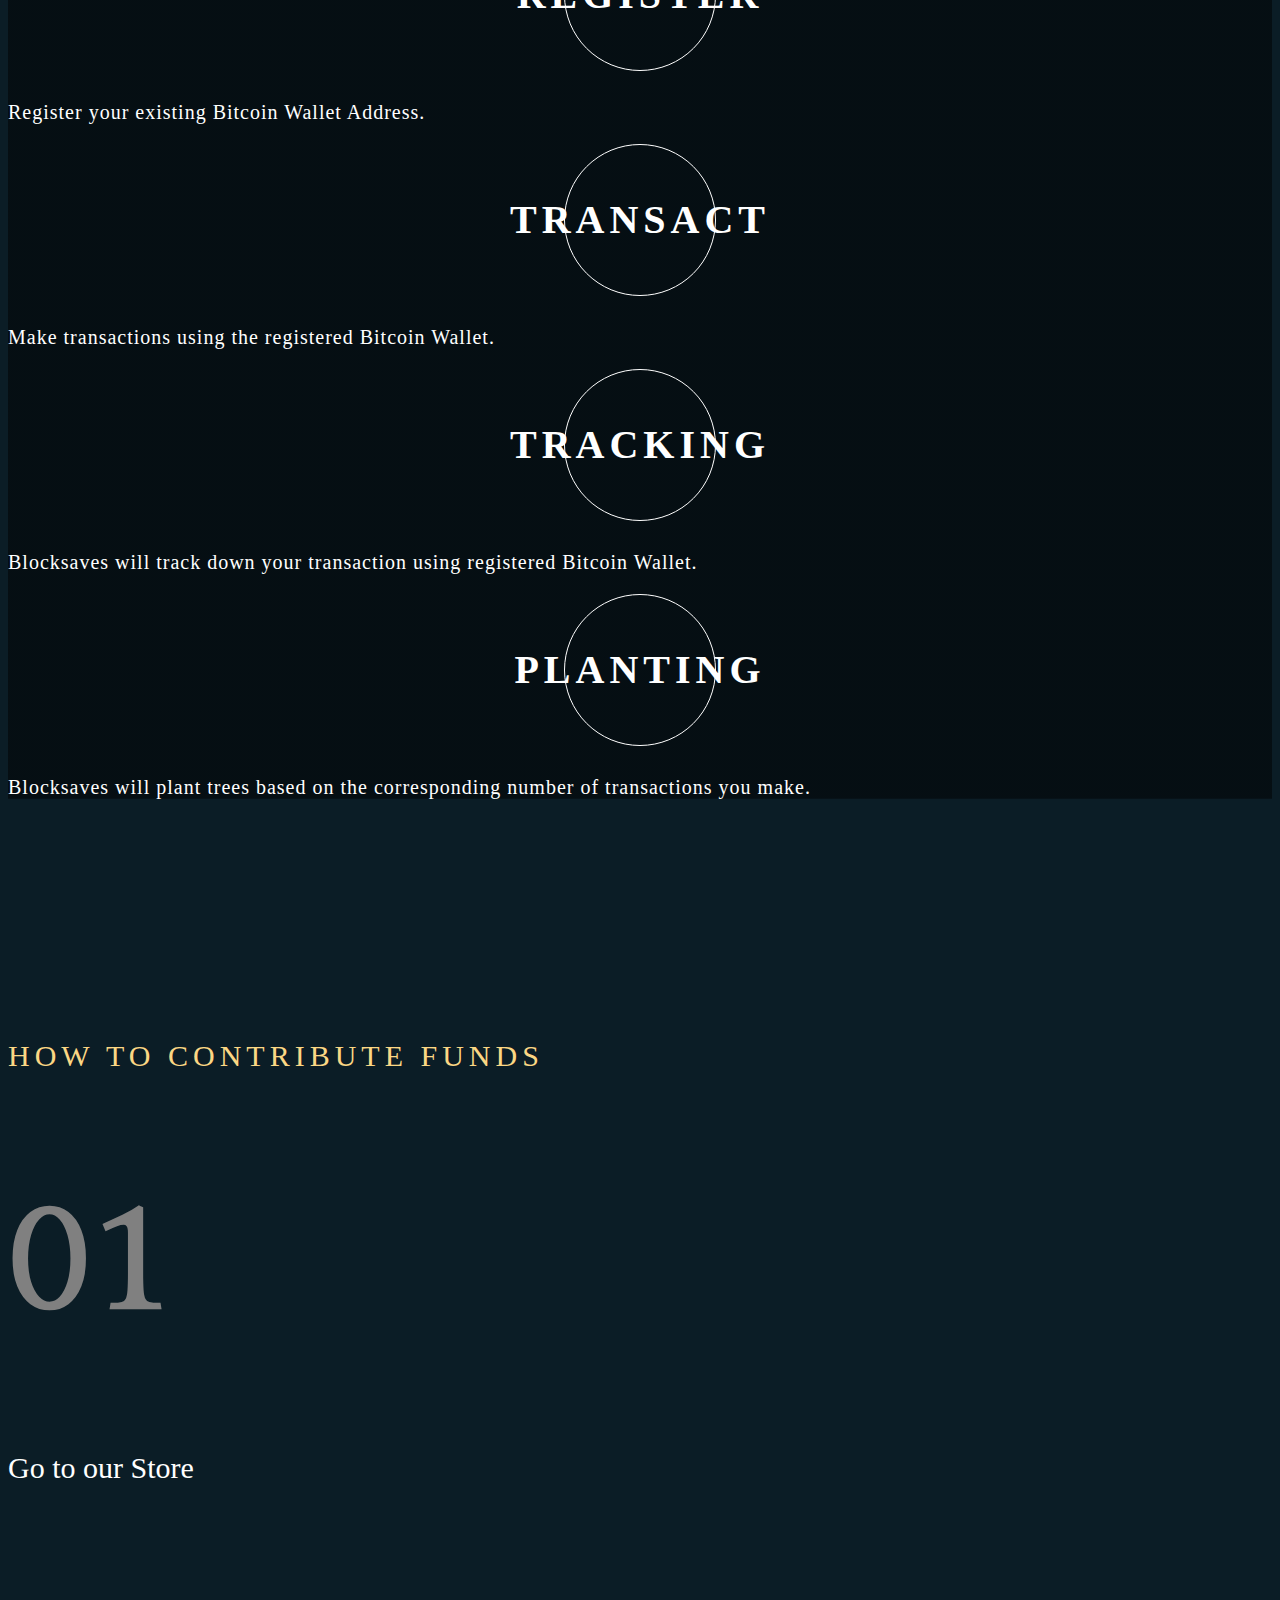
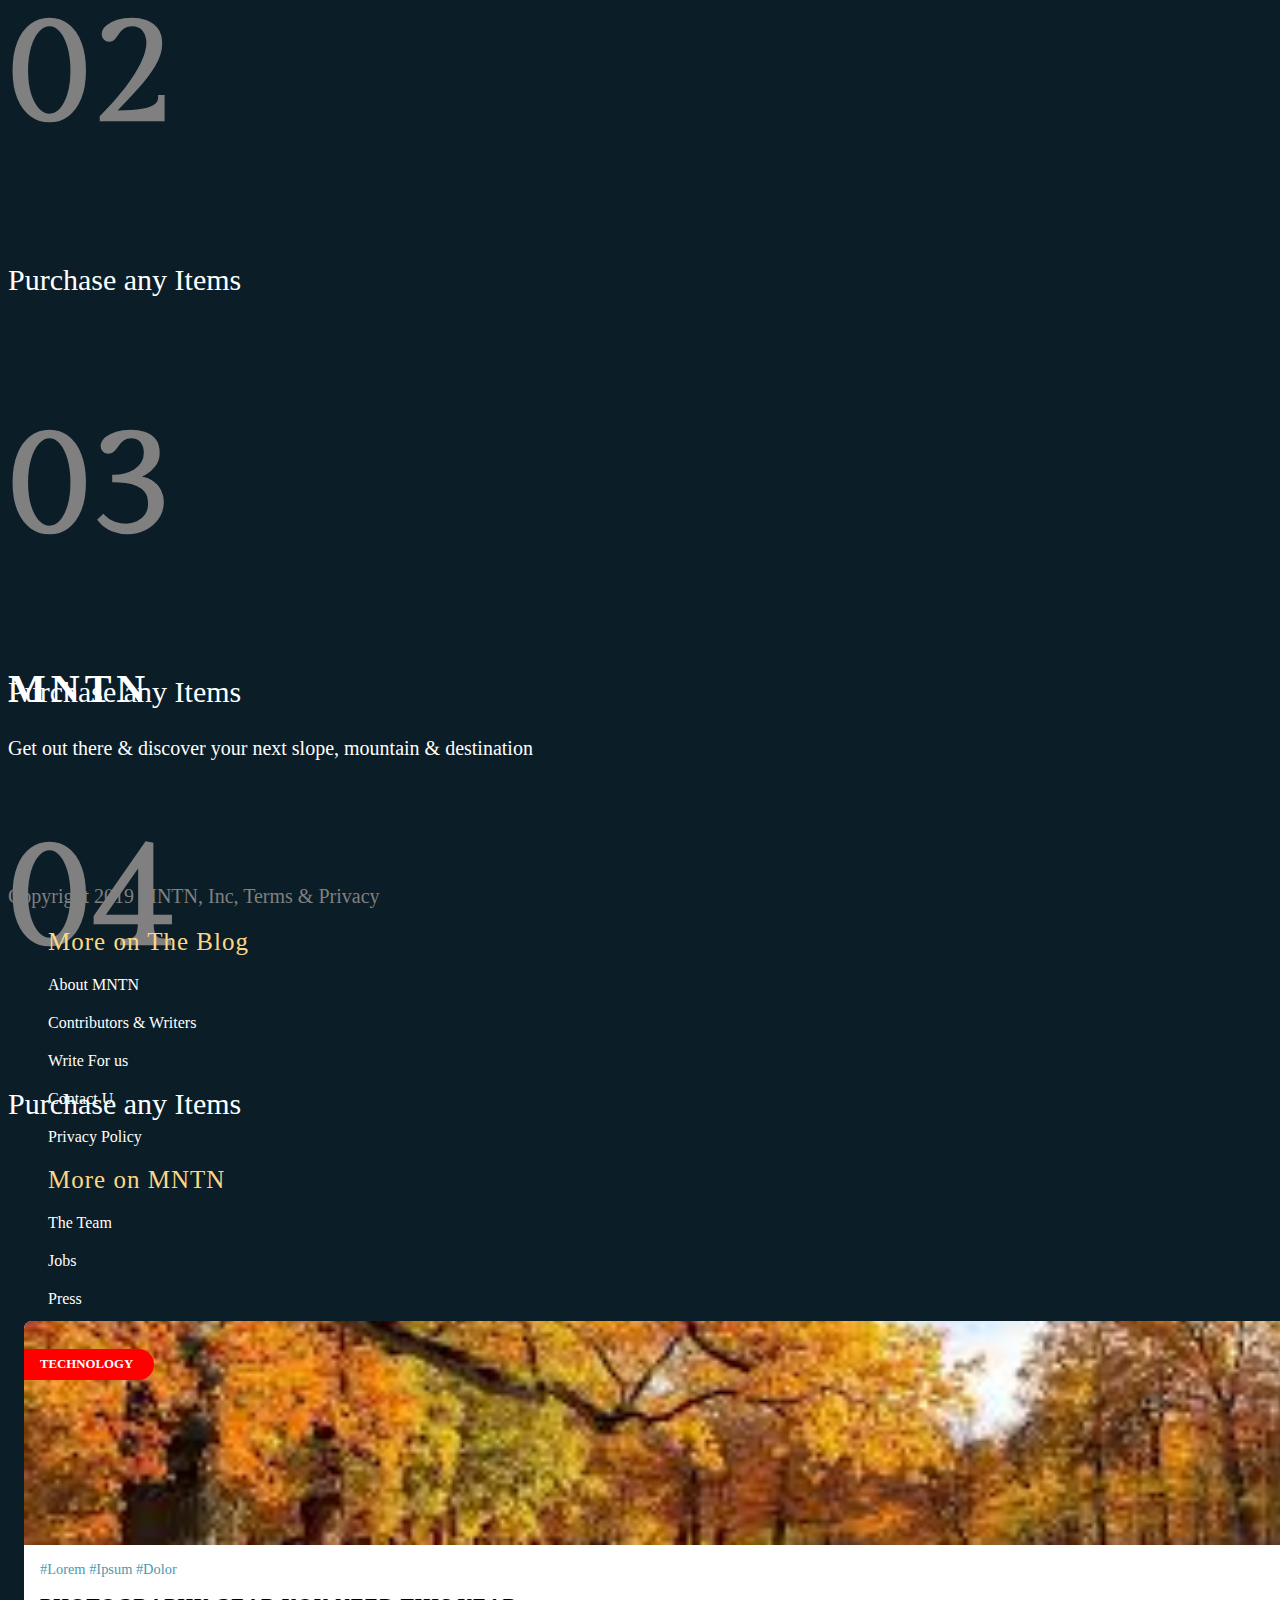
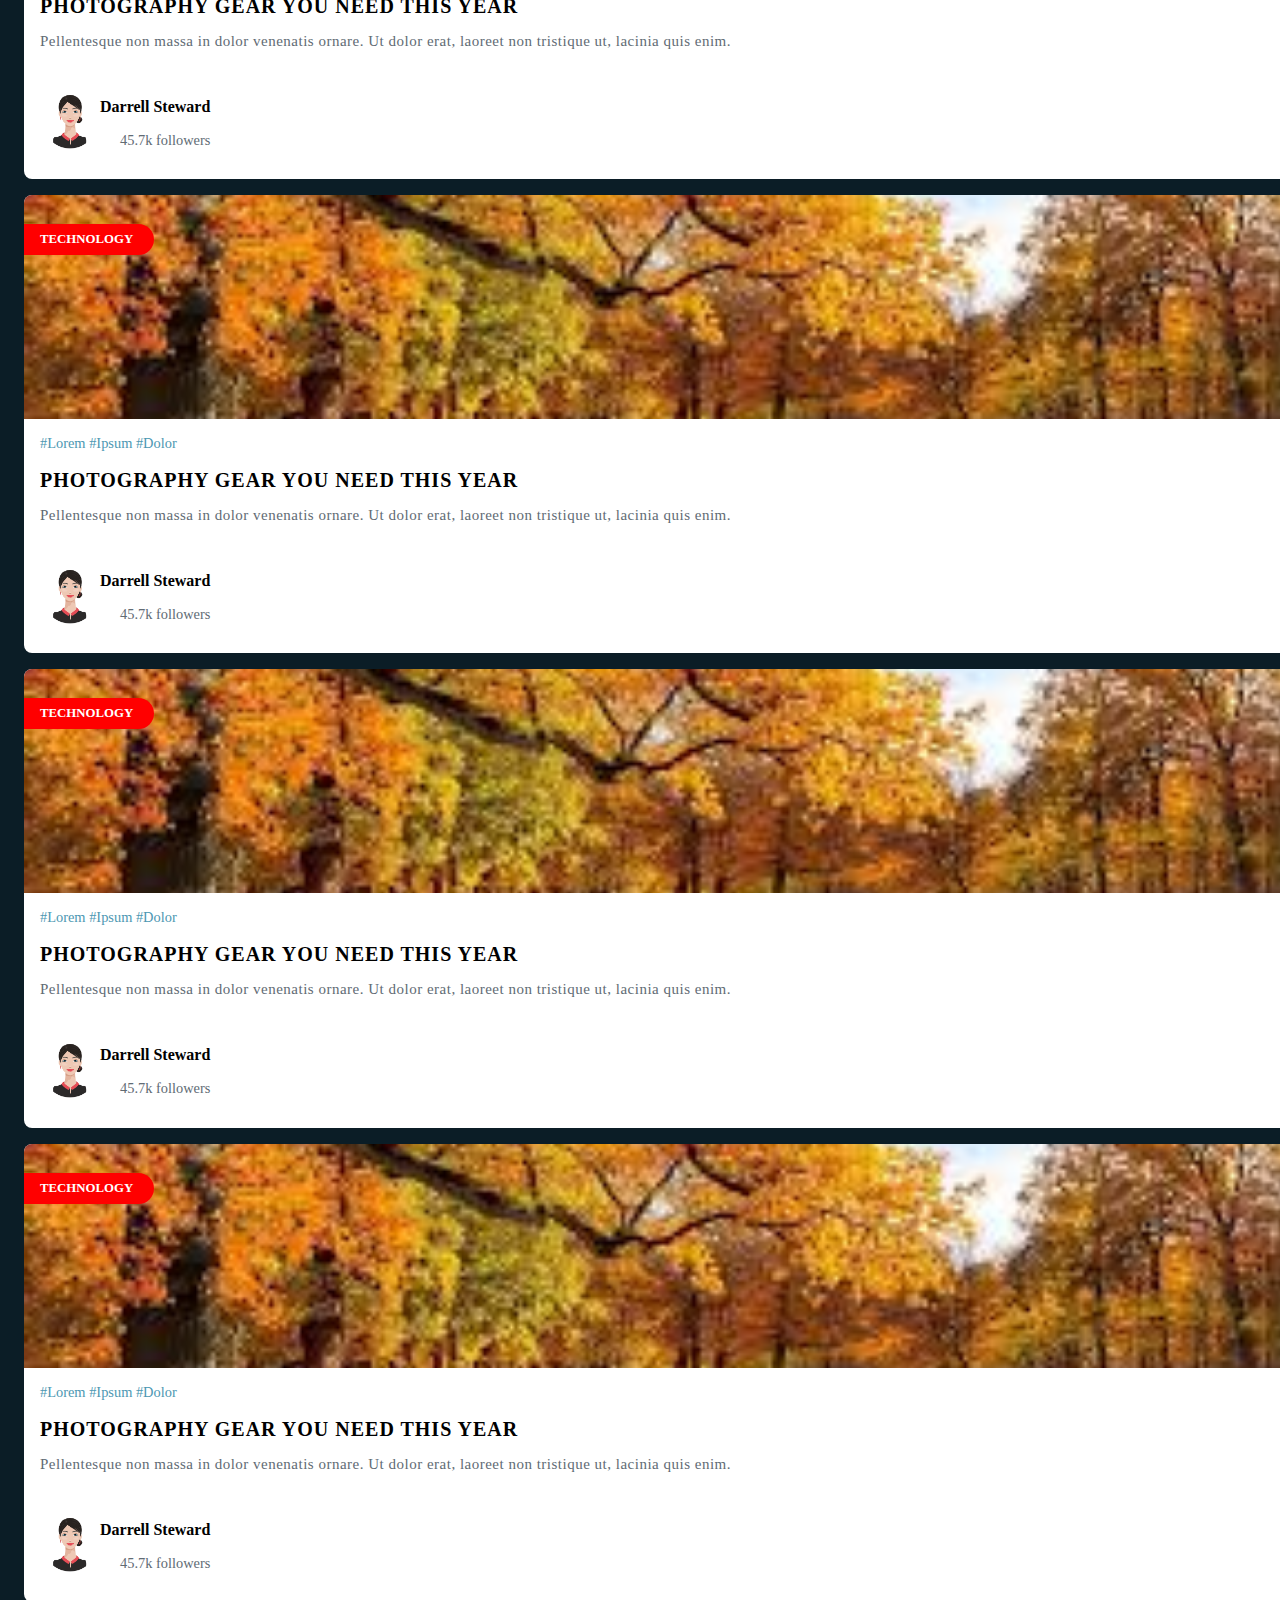
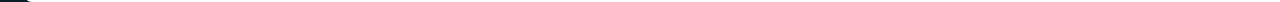
==== commit f0d094c8: "fixing responsive navigation and adding website logo" ====
--- a/index.html
+++ b/index.html
@@ -11,15 +11,25 @@
    <link href="vendor/fontawesome/css/brands.css" rel="stylesheet">
    <link href="vendor/fontawesome/css/solid.css" rel="stylesheet">
 
+   <script>
+      function myFunction() {
+        var x = document.getElementById("myLinks");
+        if (x.style.display === "block") {
+          x.style.display = "none";
+        } else {
+          x.style.display = "block";
+        }
+      }
+   </script>
    <title>MNTN</title>
 </head>
 <body style="background: #0B1D26;">
    <div class="container-fluid" id="header">
-      <div class="container">
+      <div class="container" id="navigation-wrapper">
          <nav>
             <div class="row" id="main-container">
                <div class="col-sm-3 col-3" id="logo-wrapper">
-                  <i class="fas fa-file-code" id="logo"></i>
+                  <img src="img/blocksaves.png" alt="Logo" id="logo-pic">
                </div>
                <div class="col-sm-6 col-6" id="navigation">
                   <ul>
@@ -39,6 +49,28 @@
             </div>
          </nav>
       </div>
+      
+      <!-- Simulate a smartphone / tablet -->
+      <div class="container" id="mobile-navigation-container">
+
+         <!-- Top Navigation Menu -->
+         <div id="topnav-mobile-navigation">
+            <a href="#" class="active"></a>
+            <div id="myLinks">
+               <img src="img/blocksaves.png" alt="Logo" id="logo-pic">
+               <a href="#">About us</a>
+               <a href="#">Project</a>
+               <a href="#">Services</a>
+               <a href="#">Join us</a>
+               <a href="#">Updates</a>
+               <a href="#">Accont</a>
+            </div>
+            <a href="javascript:void(0);" class="icon" onclick="myFunction()">
+            <i class="fa fa-bars"></i>
+            </a>
+         </div>
+
+      </div>
       <div class="container" id="header-text">
          <h1 class="header-text-title"><span><i class="fas fa-minus"></i> </span>CRYPTO.FOR.A.BETTER.TOMORROW.</h1>
 
@@ -79,6 +111,12 @@
                      <a href="#">03</a>
                   </li>
                </ul>
+            </div>
+         </div>
+
+         <div class="row" id="button-input-wrapper">
+            <div class="button-container">
+               <button type="button" class="btn btn-secondary btn-lg" id="join-community">Join Our Community</button>
             </div>
          </div>
       </div>
--- a/style.css
+++ b/style.css
@@ -14,7 +14,12 @@
 	background-repeat: no-repeat;
 	background-size: cover;
 }
-
+#navigation-wrapper {
+	padding-top: 30px;
+}
+#logo-pic {
+	width: 150px;
+}
 #navigation ul {
 	list-style: none;
 	margin: 0;
@@ -36,6 +41,10 @@
   font-size: 18px;
 }
 
+/*for responsive sidebar*/ 
+.mobile-navigation-container {
+	display: none;
+}
 #account,
 .fa-user-circle {
 	text-decoration: none;
@@ -99,9 +108,15 @@
 .main-header-scroll i {
 	color: white;
 }
-
+#join-community {
+  font-size: 30px;
+  font-weight: bolder;
+  letter-spacing: 1px;
+  padding: 20px;
+  border: 3px solid white;
+}
 #services {
-	margin-top: 350px;
+	margin-top: 200px;
 }
 
 #register {
@@ -180,7 +195,18 @@
 .blog-content {
 	margin-top: 350px;
 }
-
+.button-container {
+	display: flex;
+	flex-wrap: wrap;
+	justify-content: center;
+}
+#button-input-wrapper {
+	margin-top: 100px;
+}
+#input-wrapper {
+	width: 50%;
+  margin-right: 10px;
+}
 /*for our header separator*/
 #header-separator {
 	background: linear-gradient(180deg, rgba(11, 29, 38, 0) 0%, #0B1D26 61.38%);
@@ -390,7 +416,56 @@
 
 /*for medium devices*/
 @media (min-width: 768px) and (max-width: 991.98px) { 
-	
+
+	/*for responsive navigation*/
+	#mobile-navigation-container {
+		display: block;
+		width: 100%;
+		margin: auto;
+		color: white;
+		border-radius: 10px;
+	}
+	#topnav-mobile-navigation {
+	  overflow: hidden;
+	  background-color: #616d74eb;
+	  position: relative;
+	}
+	#topnav-mobile-navigation a {
+	  color: white;
+    padding: 14px 16px;
+    text-decoration: none;
+    font-size: 30px;
+    display: block;
+    letter-spacing: 3px;
+    font-weight: lighter;
+	}
+	#topnav-mobile-navigation a.icon {
+	  background: black;
+	  display: block;
+	  position: absolute;
+	  right: 0;
+	  top: 0;
+	}
+	#topnav-mobile-navigation a:hover {
+	  background-color: #ddd;
+	  color: black;
+	}
+	.active {
+	  background-color: #616d74eb;
+	  color: white;
+	  height: 76px;
+	}
+	#myLinks {
+		text-align: center;
+    padding: 20px;
+    margin: 10px;
+	}
+	#topnav-mobile-pic {
+		width: 150px;
+    margin-bottom: 20px;
+    margin-top: 20px;
+	}
+
 	/*for header navigation*/
 	#logo-wrapper,
 	#navigation,
@@ -400,6 +475,7 @@
 	.header-text-title {
 		text-align: center;
     letter-spacing: 2px;
+    margin-top: 70px;
 	}
 	#follow,
 	#start {
@@ -430,4 +506,7 @@
 }
 
 @media (min-width: 992px) and (max-width: 1199.98px) { 
+	#mobile-navigation-container {
+		display: none;
+	}
 }